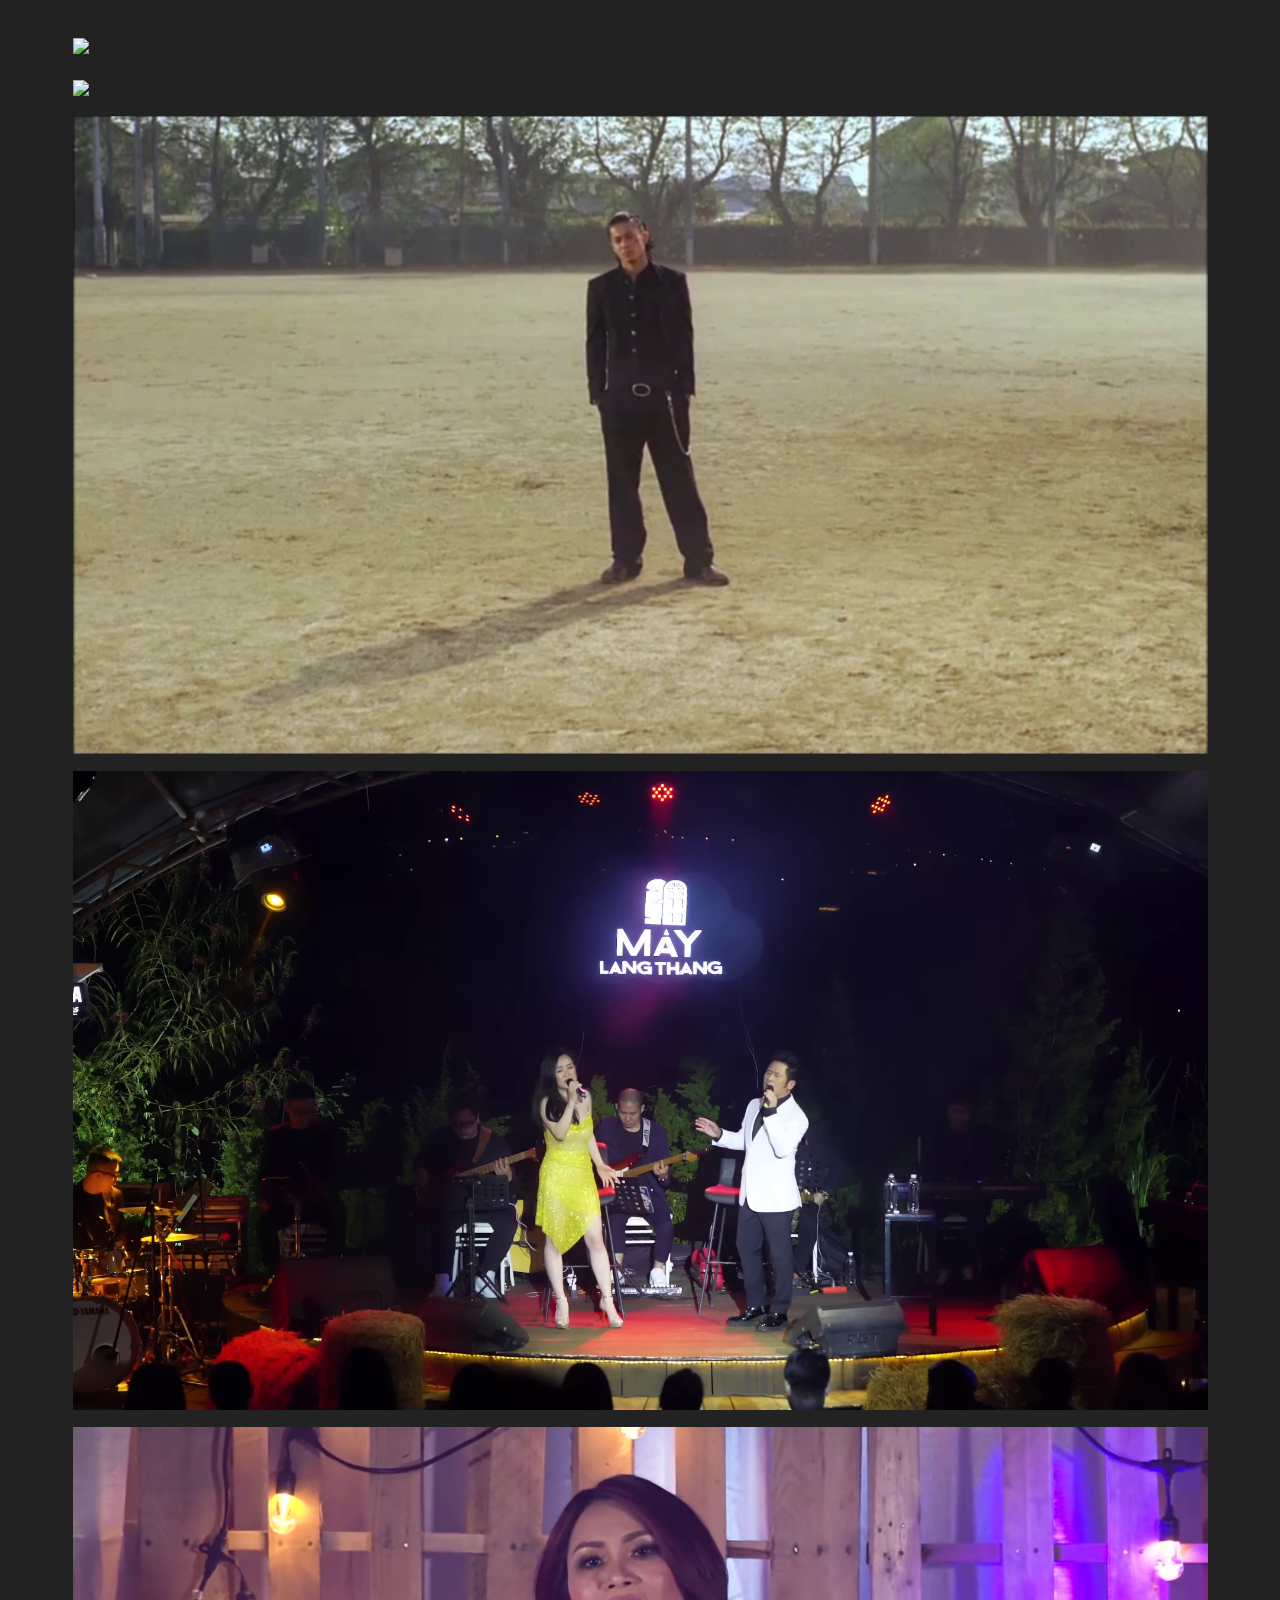
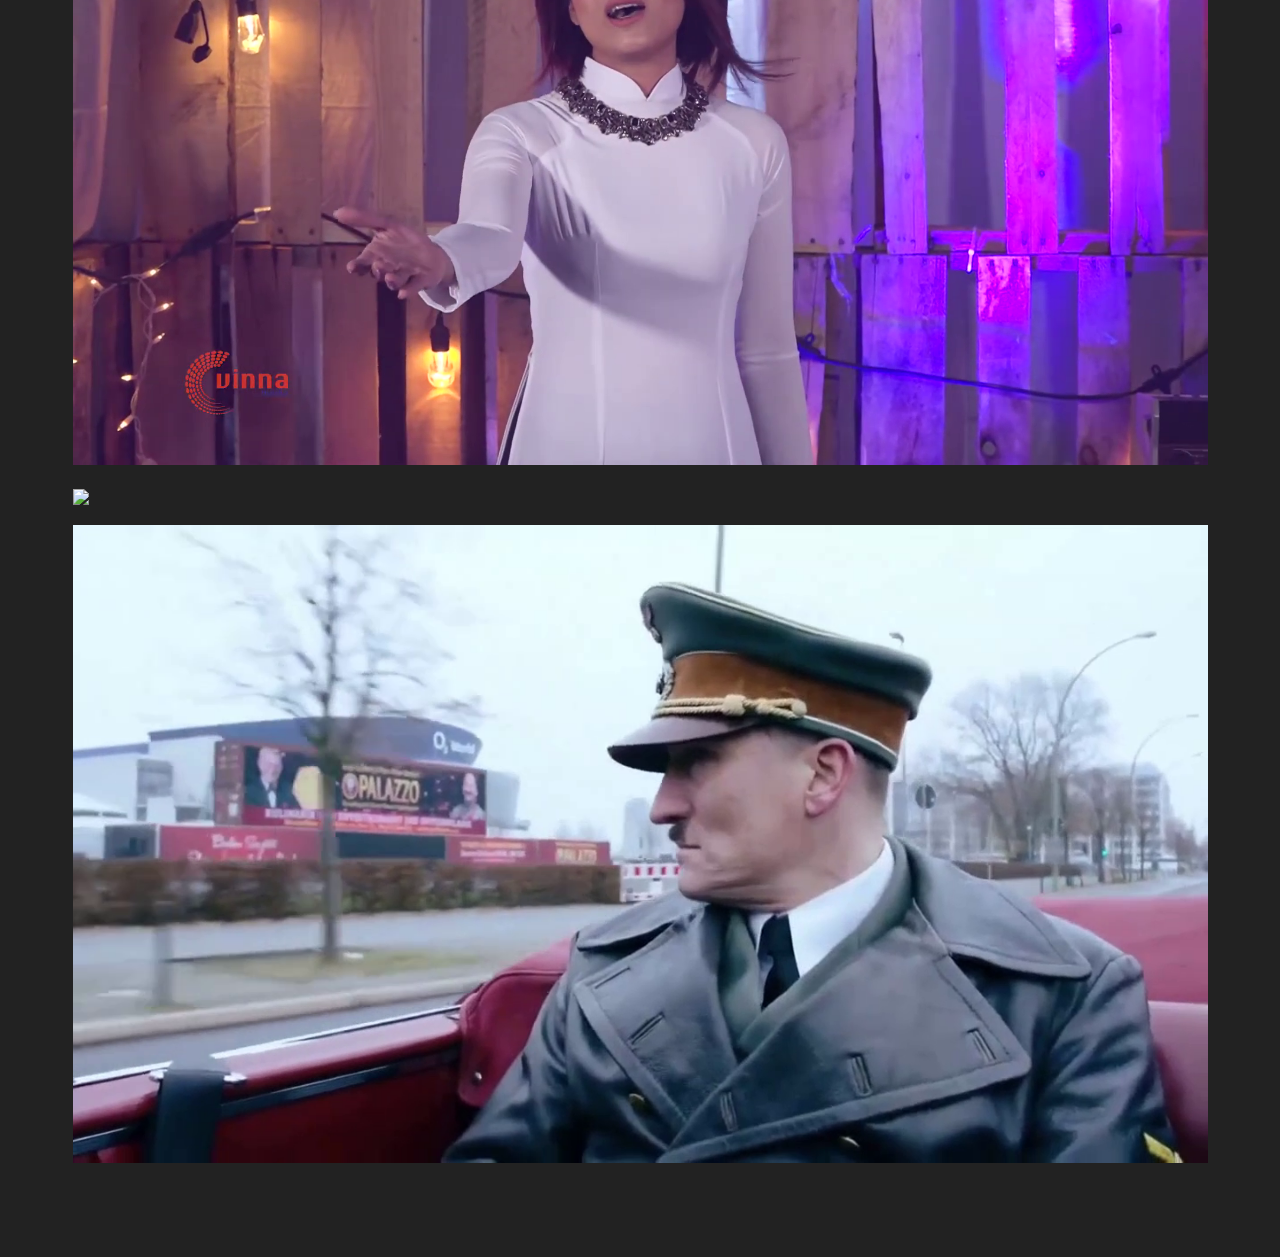
==== docs/index.html @ 18cd2e5f "." ====
<!DOCTYPE html>
<html xmlns="http://www.w3.org/1999/xhtml" lang="en" xml:lang="en"><head>

<meta charset="utf-8">
<meta name="generator" content="quarto-1.4.550">

<meta name="viewport" content="width=device-width, initial-scale=1.0, user-scalable=yes">


<title>index</title>
<style>
code{white-space: pre-wrap;}
span.smallcaps{font-variant: small-caps;}
div.columns{display: flex; gap: min(4vw, 1.5em);}
div.column{flex: auto; overflow-x: auto;}
div.hanging-indent{margin-left: 1.5em; text-indent: -1.5em;}
ul.task-list{list-style: none;}
ul.task-list li input[type="checkbox"] {
  width: 0.8em;
  margin: 0 0.8em 0.2em -1em; /* quarto-specific, see https://github.com/quarto-dev/quarto-cli/issues/4556 */ 
  vertical-align: middle;
}
</style>


<script src="site_libs/quarto-nav/quarto-nav.js"></script>
<script src="site_libs/clipboard/clipboard.min.js"></script>
<script src="site_libs/quarto-search/autocomplete.umd.js"></script>
<script src="site_libs/quarto-search/fuse.min.js"></script>
<script src="site_libs/quarto-search/quarto-search.js"></script>
<meta name="quarto:offset" content="./">
<script src="site_libs/quarto-html/quarto.js"></script>
<script src="site_libs/quarto-html/popper.min.js"></script>
<script src="site_libs/quarto-html/tippy.umd.min.js"></script>
<script src="site_libs/quarto-html/anchor.min.js"></script>
<link href="site_libs/quarto-html/tippy.css" rel="stylesheet">
<link href="site_libs/quarto-html/quarto-syntax-highlighting-dark.css" rel="stylesheet" id="quarto-text-highlighting-styles">
<script src="site_libs/bootstrap/bootstrap.min.js"></script>
<link href="site_libs/bootstrap/bootstrap-icons.css" rel="stylesheet">
<link href="site_libs/bootstrap/bootstrap.min.css" rel="stylesheet" id="quarto-bootstrap" data-mode="dark">
<script id="quarto-search-options" type="application/json">{
  "location": "sidebar",
  "copy-button": false,
  "collapse-after": 3,
  "panel-placement": "start",
  "type": "textbox",
  "limit": 50,
  "keyboard-shortcut": [
    "f",
    "/",
    "s"
  ],
  "show-item-context": false,
  "language": {
    "search-no-results-text": "No results",
    "search-matching-documents-text": "matching documents",
    "search-copy-link-title": "Copy link to search",
    "search-hide-matches-text": "Hide additional matches",
    "search-more-match-text": "more match in this document",
    "search-more-matches-text": "more matches in this document",
    "search-clear-button-title": "Clear",
    "search-text-placeholder": "",
    "search-detached-cancel-button-title": "Cancel",
    "search-submit-button-title": "Submit",
    "search-label": "Search"
  }
}</script>


<link rel="stylesheet" href="styles.css">
</head>

<body>

<div id="quarto-search-results"></div>
<!-- content -->
<div id="quarto-content" class="quarto-container page-columns page-rows-contents page-layout-full">
<!-- sidebar -->
<!-- margin-sidebar -->
    
<!-- main -->
<main class="content column-page" id="quarto-document-content">




<p><a href="file:///G:/MEDIA/cloud/con_xin_sam_hoi.mp4"><img src="https://coolvibe.com/wp-content/uploads/2014/08/3D-Art-Gao-Ke-Yang-Monk.jpg" class="img-fluid"></a></p>
<p><a href="file:///G:/MEDIA/cloud/muoi_hai_loi_nguyen_cua_bo_tat_quan_the_am.mp4"><img src="https://coolvibe.com/wp-content/uploads/2014/12/3D-Art-Hu-Zheng-Monk.jpg" class="img-fluid"></a></p>
<p><a href="file:///G:/MEDIA/cloud/minh_anh_chap_het.mp4"><img src="img/minh_anh_chap_het.png" class="img-fluid"></a></p>
<p><a href="file:///G:/MEDIA/cloud/boi_vi_anh_yeu_em.webm"><img src="img/boi_vi_anh_yeu_em.png" class="img-fluid"></a></p>
<p><a href="file:///G:/MEDIA/cloud/noi.mp4"><img src="img/noi.png" class="img-fluid"></a></p>
<p><a href="file:///G:/MEDIA/cloud/ba_chang_ngu_lam_tam_ca_doremi.m4a"><img src="https://i.pinimg.com/736x/12/50/d2/1250d274840180f4f652ae0ff66f801e.jpg" class="img-fluid"></a></p>
<p><a href="file:///G:/MEDIA/cloud/in_the_end.mp4"><img src="img/in_the_end.png" class="img-fluid"></a></p>



</main> <!-- /main -->
<script id="quarto-html-after-body" type="application/javascript">
window.document.addEventListener("DOMContentLoaded", function (event) {
  const toggleBodyColorMode = (bsSheetEl) => {
    const mode = bsSheetEl.getAttribute("data-mode");
    const bodyEl = window.document.querySelector("body");
    if (mode === "dark") {
      bodyEl.classList.add("quarto-dark");
      bodyEl.classList.remove("quarto-light");
    } else {
      bodyEl.classList.add("quarto-light");
      bodyEl.classList.remove("quarto-dark");
    }
  }
  const toggleBodyColorPrimary = () => {
    const bsSheetEl = window.document.querySelector("link#quarto-bootstrap");
    if (bsSheetEl) {
      toggleBodyColorMode(bsSheetEl);
    }
  }
  toggleBodyColorPrimary();  
  const icon = "";
  const anchorJS = new window.AnchorJS();
  anchorJS.options = {
    placement: 'right',
    icon: icon
  };
  anchorJS.add('.anchored');
  const isCodeAnnotation = (el) => {
    for (const clz of el.classList) {
      if (clz.startsWith('code-annotation-')) {                     
        return true;
      }
    }
    return false;
  }
  const clipboard = new window.ClipboardJS('.code-copy-button', {
    text: function(trigger) {
      const codeEl = trigger.previousElementSibling.cloneNode(true);
      for (const childEl of codeEl.children) {
        if (isCodeAnnotation(childEl)) {
          childEl.remove();
        }
      }
      return codeEl.innerText;
    }
  });
  clipboard.on('success', function(e) {
    // button target
    const button = e.trigger;
    // don't keep focus
    button.blur();
    // flash "checked"
    button.classList.add('code-copy-button-checked');
    var currentTitle = button.getAttribute("title");
    button.setAttribute("title", "Copied!");
    let tooltip;
    if (window.bootstrap) {
      button.setAttribute("data-bs-toggle", "tooltip");
      button.setAttribute("data-bs-placement", "left");
      button.setAttribute("data-bs-title", "Copied!");
      tooltip = new bootstrap.Tooltip(button, 
        { trigger: "manual", 
          customClass: "code-copy-button-tooltip",
          offset: [0, -8]});
      tooltip.show();    
    }
    setTimeout(function() {
      if (tooltip) {
        tooltip.hide();
        button.removeAttribute("data-bs-title");
        button.removeAttribute("data-bs-toggle");
        button.removeAttribute("data-bs-placement");
      }
      button.setAttribute("title", currentTitle);
      button.classList.remove('code-copy-button-checked');
    }, 1000);
    // clear code selection
    e.clearSelection();
  });
  function tippyHover(el, contentFn, onTriggerFn, onUntriggerFn) {
    const config = {
      allowHTML: true,
      maxWidth: 500,
      delay: 100,
      arrow: false,
      appendTo: function(el) {
          return el.parentElement;
      },
      interactive: true,
      interactiveBorder: 10,
      theme: 'quarto',
      placement: 'bottom-start',
    };
    if (contentFn) {
      config.content = contentFn;
    }
    if (onTriggerFn) {
      config.onTrigger = onTriggerFn;
    }
    if (onUntriggerFn) {
      config.onUntrigger = onUntriggerFn;
    }
    window.tippy(el, config); 
  }
  const noterefs = window.document.querySelectorAll('a[role="doc-noteref"]');
  for (var i=0; i<noterefs.length; i++) {
    const ref = noterefs[i];
    tippyHover(ref, function() {
      // use id or data attribute instead here
      let href = ref.getAttribute('data-footnote-href') || ref.getAttribute('href');
      try { href = new URL(href).hash; } catch {}
      const id = href.replace(/^#\/?/, "");
      const note = window.document.getElementById(id);
      return note.innerHTML;
    });
  }
  const xrefs = window.document.querySelectorAll('a.quarto-xref');
  const processXRef = (id, note) => {
    // Strip column container classes
    const stripColumnClz = (el) => {
      el.classList.remove("page-full", "page-columns");
      if (el.children) {
        for (const child of el.children) {
          stripColumnClz(child);
        }
      }
    }
    stripColumnClz(note)
    if (id === null || id.startsWith('sec-')) {
      // Special case sections, only their first couple elements
      const container = document.createElement("div");
      if (note.children && note.children.length > 2) {
        container.appendChild(note.children[0].cloneNode(true));
        for (let i = 1; i < note.children.length; i++) {
          const child = note.children[i];
          if (child.tagName === "P" && child.innerText === "") {
            continue;
          } else {
            container.appendChild(child.cloneNode(true));
            break;
          }
        }
        if (window.Quarto?.typesetMath) {
          window.Quarto.typesetMath(container);
        }
        return container.innerHTML
      } else {
        if (window.Quarto?.typesetMath) {
          window.Quarto.typesetMath(note);
        }
        return note.innerHTML;
      }
    } else {
      // Remove any anchor links if they are present
      const anchorLink = note.querySelector('a.anchorjs-link');
      if (anchorLink) {
        anchorLink.remove();
      }
      if (window.Quarto?.typesetMath) {
        window.Quarto.typesetMath(note);
      }
      // TODO in 1.5, we should make sure this works without a callout special case
      if (note.classList.contains("callout")) {
        return note.outerHTML;
      } else {
        return note.innerHTML;
      }
    }
  }
  for (var i=0; i<xrefs.length; i++) {
    const xref = xrefs[i];
    tippyHover(xref, undefined, function(instance) {
      instance.disable();
      let url = xref.getAttribute('href');
      let hash = undefined; 
      if (url.startsWith('#')) {
        hash = url;
      } else {
        try { hash = new URL(url).hash; } catch {}
      }
      if (hash) {
        const id = hash.replace(/^#\/?/, "");
        const note = window.document.getElementById(id);
        if (note !== null) {
          try {
            const html = processXRef(id, note.cloneNode(true));
            instance.setContent(html);
          } finally {
            instance.enable();
            instance.show();
          }
        } else {
          // See if we can fetch this
          fetch(url.split('#')[0])
          .then(res => res.text())
          .then(html => {
            const parser = new DOMParser();
            const htmlDoc = parser.parseFromString(html, "text/html");
            const note = htmlDoc.getElementById(id);
            if (note !== null) {
              const html = processXRef(id, note);
              instance.setContent(html);
            } 
          }).finally(() => {
            instance.enable();
            instance.show();
          });
        }
      } else {
        // See if we can fetch a full url (with no hash to target)
        // This is a special case and we should probably do some content thinning / targeting
        fetch(url)
        .then(res => res.text())
        .then(html => {
          const parser = new DOMParser();
          const htmlDoc = parser.parseFromString(html, "text/html");
          const note = htmlDoc.querySelector('main.content');
          if (note !== null) {
            // This should only happen for chapter cross references
            // (since there is no id in the URL)
            // remove the first header
            if (note.children.length > 0 && note.children[0].tagName === "HEADER") {
              note.children[0].remove();
            }
            const html = processXRef(null, note);
            instance.setContent(html);
          } 
        }).finally(() => {
          instance.enable();
          instance.show();
        });
      }
    }, function(instance) {
    });
  }
      let selectedAnnoteEl;
      const selectorForAnnotation = ( cell, annotation) => {
        let cellAttr = 'data-code-cell="' + cell + '"';
        let lineAttr = 'data-code-annotation="' +  annotation + '"';
        const selector = 'span[' + cellAttr + '][' + lineAttr + ']';
        return selector;
      }
      const selectCodeLines = (annoteEl) => {
        const doc = window.document;
        const targetCell = annoteEl.getAttribute("data-target-cell");
        const targetAnnotation = annoteEl.getAttribute("data-target-annotation");
        const annoteSpan = window.document.querySelector(selectorForAnnotation(targetCell, targetAnnotation));
        const lines = annoteSpan.getAttribute("data-code-lines").split(",");
        const lineIds = lines.map((line) => {
          return targetCell + "-" + line;
        })
        let top = null;
        let height = null;
        let parent = null;
        if (lineIds.length > 0) {
            //compute the position of the single el (top and bottom and make a div)
            const el = window.document.getElementById(lineIds[0]);
            top = el.offsetTop;
            height = el.offsetHeight;
            parent = el.parentElement.parentElement;
          if (lineIds.length > 1) {
            const lastEl = window.document.getElementById(lineIds[lineIds.length - 1]);
            const bottom = lastEl.offsetTop + lastEl.offsetHeight;
            height = bottom - top;
          }
          if (top !== null && height !== null && parent !== null) {
            // cook up a div (if necessary) and position it 
            let div = window.document.getElementById("code-annotation-line-highlight");
            if (div === null) {
              div = window.document.createElement("div");
              div.setAttribute("id", "code-annotation-line-highlight");
              div.style.position = 'absolute';
              parent.appendChild(div);
            }
            div.style.top = top - 2 + "px";
            div.style.height = height + 4 + "px";
            div.style.left = 0;
            let gutterDiv = window.document.getElementById("code-annotation-line-highlight-gutter");
            if (gutterDiv === null) {
              gutterDiv = window.document.createElement("div");
              gutterDiv.setAttribute("id", "code-annotation-line-highlight-gutter");
              gutterDiv.style.position = 'absolute';
              const codeCell = window.document.getElementById(targetCell);
              const gutter = codeCell.querySelector('.code-annotation-gutter');
              gutter.appendChild(gutterDiv);
            }
            gutterDiv.style.top = top - 2 + "px";
            gutterDiv.style.height = height + 4 + "px";
          }
          selectedAnnoteEl = annoteEl;
        }
      };
      const unselectCodeLines = () => {
        const elementsIds = ["code-annotation-line-highlight", "code-annotation-line-highlight-gutter"];
        elementsIds.forEach((elId) => {
          const div = window.document.getElementById(elId);
          if (div) {
            div.remove();
          }
        });
        selectedAnnoteEl = undefined;
      };
        // Handle positioning of the toggle
    window.addEventListener(
      "resize",
      throttle(() => {
        elRect = undefined;
        if (selectedAnnoteEl) {
          selectCodeLines(selectedAnnoteEl);
        }
      }, 10)
    );
    function throttle(fn, ms) {
    let throttle = false;
    let timer;
      return (...args) => {
        if(!throttle) { // first call gets through
            fn.apply(this, args);
            throttle = true;
        } else { // all the others get throttled
            if(timer) clearTimeout(timer); // cancel #2
            timer = setTimeout(() => {
              fn.apply(this, args);
              timer = throttle = false;
            }, ms);
        }
      };
    }
      // Attach click handler to the DT
      const annoteDls = window.document.querySelectorAll('dt[data-target-cell]');
      for (const annoteDlNode of annoteDls) {
        annoteDlNode.addEventListener('click', (event) => {
          const clickedEl = event.target;
          if (clickedEl !== selectedAnnoteEl) {
            unselectCodeLines();
            const activeEl = window.document.querySelector('dt[data-target-cell].code-annotation-active');
            if (activeEl) {
              activeEl.classList.remove('code-annotation-active');
            }
            selectCodeLines(clickedEl);
            clickedEl.classList.add('code-annotation-active');
          } else {
            // Unselect the line
            unselectCodeLines();
            clickedEl.classList.remove('code-annotation-active');
          }
        });
      }
  const findCites = (el) => {
    const parentEl = el.parentElement;
    if (parentEl) {
      const cites = parentEl.dataset.cites;
      if (cites) {
        return {
          el,
          cites: cites.split(' ')
        };
      } else {
        return findCites(el.parentElement)
      }
    } else {
      return undefined;
    }
  };
  var bibliorefs = window.document.querySelectorAll('a[role="doc-biblioref"]');
  for (var i=0; i<bibliorefs.length; i++) {
    const ref = bibliorefs[i];
    const citeInfo = findCites(ref);
    if (citeInfo) {
      tippyHover(citeInfo.el, function() {
        var popup = window.document.createElement('div');
        citeInfo.cites.forEach(function(cite) {
          var citeDiv = window.document.createElement('div');
          citeDiv.classList.add('hanging-indent');
          citeDiv.classList.add('csl-entry');
          var biblioDiv = window.document.getElementById('ref-' + cite);
          if (biblioDiv) {
            citeDiv.innerHTML = biblioDiv.innerHTML;
          }
          popup.appendChild(citeDiv);
        });
        return popup.innerHTML;
      });
    }
  }
});
</script>
</div> <!-- /content -->




</body></html>
---- docs/site_libs/quarto-html/tippy.css ----
.tippy-box[data-animation=fade][data-state=hidden]{opacity:0}[data-tippy-root]{max-width:calc(100vw - 10px)}.tippy-box{position:relative;background-color:#333;color:#fff;border-radius:4px;font-size:14px;line-height:1.4;white-space:normal;outline:0;transition-property:transform,visibility,opacity}.tippy-box[data-placement^=top]>.tippy-arrow{bottom:0}.tippy-box[data-placement^=top]>.tippy-arrow:before{bottom:-7px;left:0;border-width:8px 8px 0;border-top-color:initial;transform-origin:center top}.tippy-box[data-placement^=bottom]>.tippy-arrow{top:0}.tippy-box[data-placement^=bottom]>.tippy-arrow:before{top:-7px;left:0;border-width:0 8px 8px;border-bottom-color:initial;transform-origin:center bottom}.tippy-box[data-placement^=left]>.tippy-arrow{right:0}.tippy-box[data-placement^=left]>.tippy-arrow:before{border-width:8px 0 8px 8px;border-left-color:initial;right:-7px;transform-origin:center left}.tippy-box[data-placement^=right]>.tippy-arrow{left:0}.tippy-box[data-placement^=right]>.tippy-arrow:before{left:-7px;border-width:8px 8px 8px 0;border-right-color:initial;transform-origin:center right}.tippy-box[data-inertia][data-state=visible]{transition-timing-function:cubic-bezier(.54,1.5,.38,1.11)}.tippy-arrow{width:16px;height:16px;color:#333}.tippy-arrow:before{content:"";position:absolute;border-color:transparent;border-style:solid}.tippy-content{position:relative;padding:5px 9px;z-index:1}
---- docs/site_libs/quarto-html/quarto-syntax-highlighting-dark.css ----
/* quarto syntax highlight colors */
:root {
  --quarto-hl-al-color: #f07178;
  --quarto-hl-an-color: #d4d0ab;
  --quarto-hl-at-color: #00e0e0;
  --quarto-hl-bn-color: #d4d0ab;
  --quarto-hl-bu-color: #abe338;
  --quarto-hl-ch-color: #abe338;
  --quarto-hl-co-color: #f8f8f2;
  --quarto-hl-cv-color: #ffd700;
  --quarto-hl-cn-color: #ffd700;
  --quarto-hl-cf-color: #ffa07a;
  --quarto-hl-dt-color: #ffa07a;
  --quarto-hl-dv-color: #d4d0ab;
  --quarto-hl-do-color: #f8f8f2;
  --quarto-hl-er-color: #f07178;
  --quarto-hl-ex-color: #00e0e0;
  --quarto-hl-fl-color: #d4d0ab;
  --quarto-hl-fu-color: #ffa07a;
  --quarto-hl-im-color: #abe338;
  --quarto-hl-in-color: #d4d0ab;
  --quarto-hl-kw-color: #ffa07a;
  --quarto-hl-op-color: #ffa07a;
  --quarto-hl-ot-color: #00e0e0;
  --quarto-hl-pp-color: #dcc6e0;
  --quarto-hl-re-color: #00e0e0;
  --quarto-hl-sc-color: #abe338;
  --quarto-hl-ss-color: #abe338;
  --quarto-hl-st-color: #abe338;
  --quarto-hl-va-color: #00e0e0;
  --quarto-hl-vs-color: #abe338;
  --quarto-hl-wa-color: #dcc6e0;
}

/* other quarto variables */
:root {
  --quarto-font-monospace: SFMono-Regular, Menlo, Monaco, Consolas, "Liberation Mono", "Courier New", monospace;
}

code span.al {
  background-color: #2a0f15;
  font-weight: bold;
  color: #f07178;
}

code span.an {
  color: #d4d0ab;
}

code span.at {
  color: #00e0e0;
}

code span.bn {
  color: #d4d0ab;
}

code span.bu {
  color: #abe338;
}

code span.ch {
  color: #abe338;
}

code span.co {
  font-style: italic;
  color: #f8f8f2;
}

code span.cv {
  color: #ffd700;
}

code span.cn {
  color: #ffd700;
}

code span.cf {
  font-weight: bold;
  color: #ffa07a;
}

code span.dt {
  color: #ffa07a;
}

code span.dv {
  color: #d4d0ab;
}

code span.do {
  color: #f8f8f2;
}

code span.er {
  color: #f07178;
  text-decoration: underline;
}

code span.ex {
  font-weight: bold;
  color: #00e0e0;
}

code span.fl {
  color: #d4d0ab;
}

code span.fu {
  color: #ffa07a;
}

code span.im {
  color: #abe338;
}

code span.in {
  color: #d4d0ab;
}

code span.kw {
  font-weight: bold;
  color: #ffa07a;
}

pre > code.sourceCode > span {
  color: #f8f8f2;
}

code span {
  color: #f8f8f2;
}

code.sourceCode > span {
  color: #f8f8f2;
}

div.sourceCode,
div.sourceCode pre.sourceCode {
  color: #f8f8f2;
}

code span.op {
  color: #ffa07a;
}

code span.ot {
  color: #00e0e0;
}

code span.pp {
  color: #dcc6e0;
}

code span.re {
  background-color: #f8f8f2;
  color: #00e0e0;
}

code span.sc {
  color: #abe338;
}

code span.ss {
  color: #abe338;
}

code span.st {
  color: #abe338;
}

code span.va {
  color: #00e0e0;
}

code span.vs {
  color: #abe338;
}

code span.wa {
  color: #dcc6e0;
}

.prevent-inlining {
  content: "</";
}

/*# sourceMappingURL=935a306eefa94366c21e1a970dddb765.css.map */
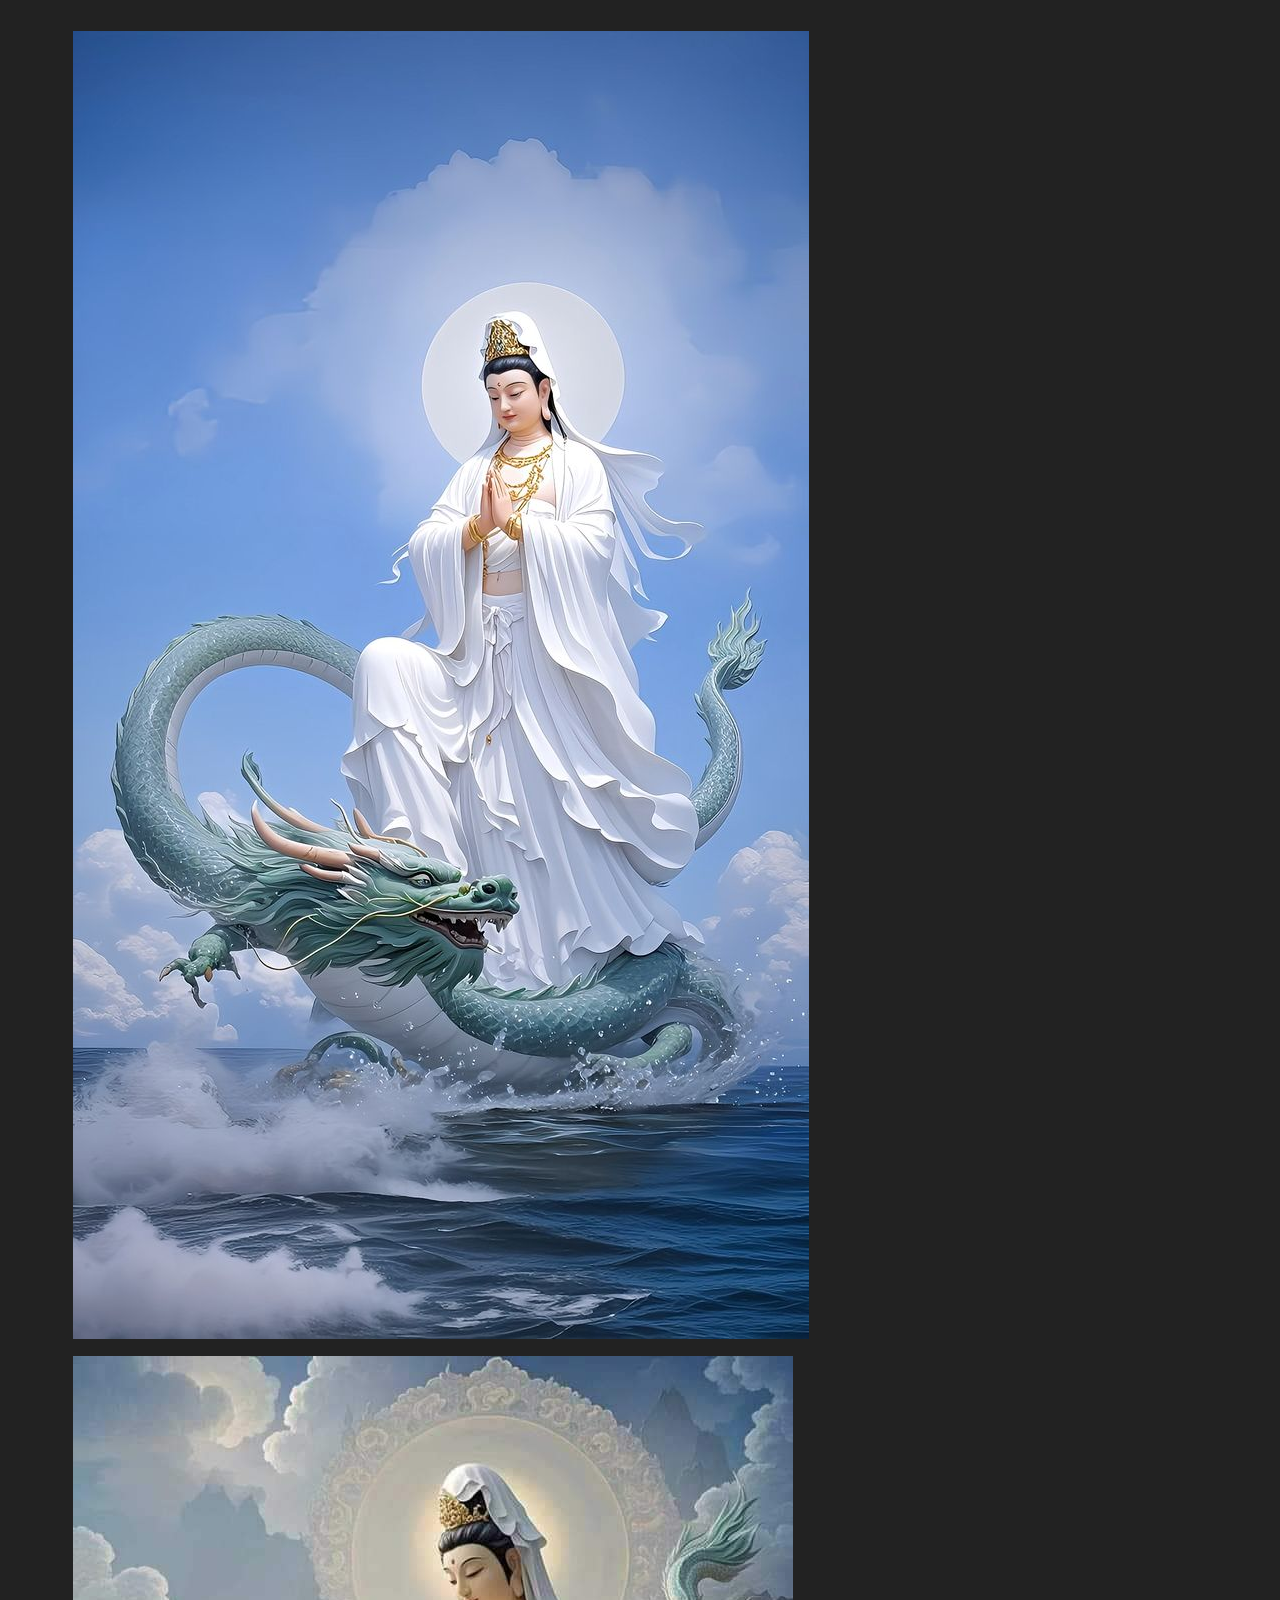
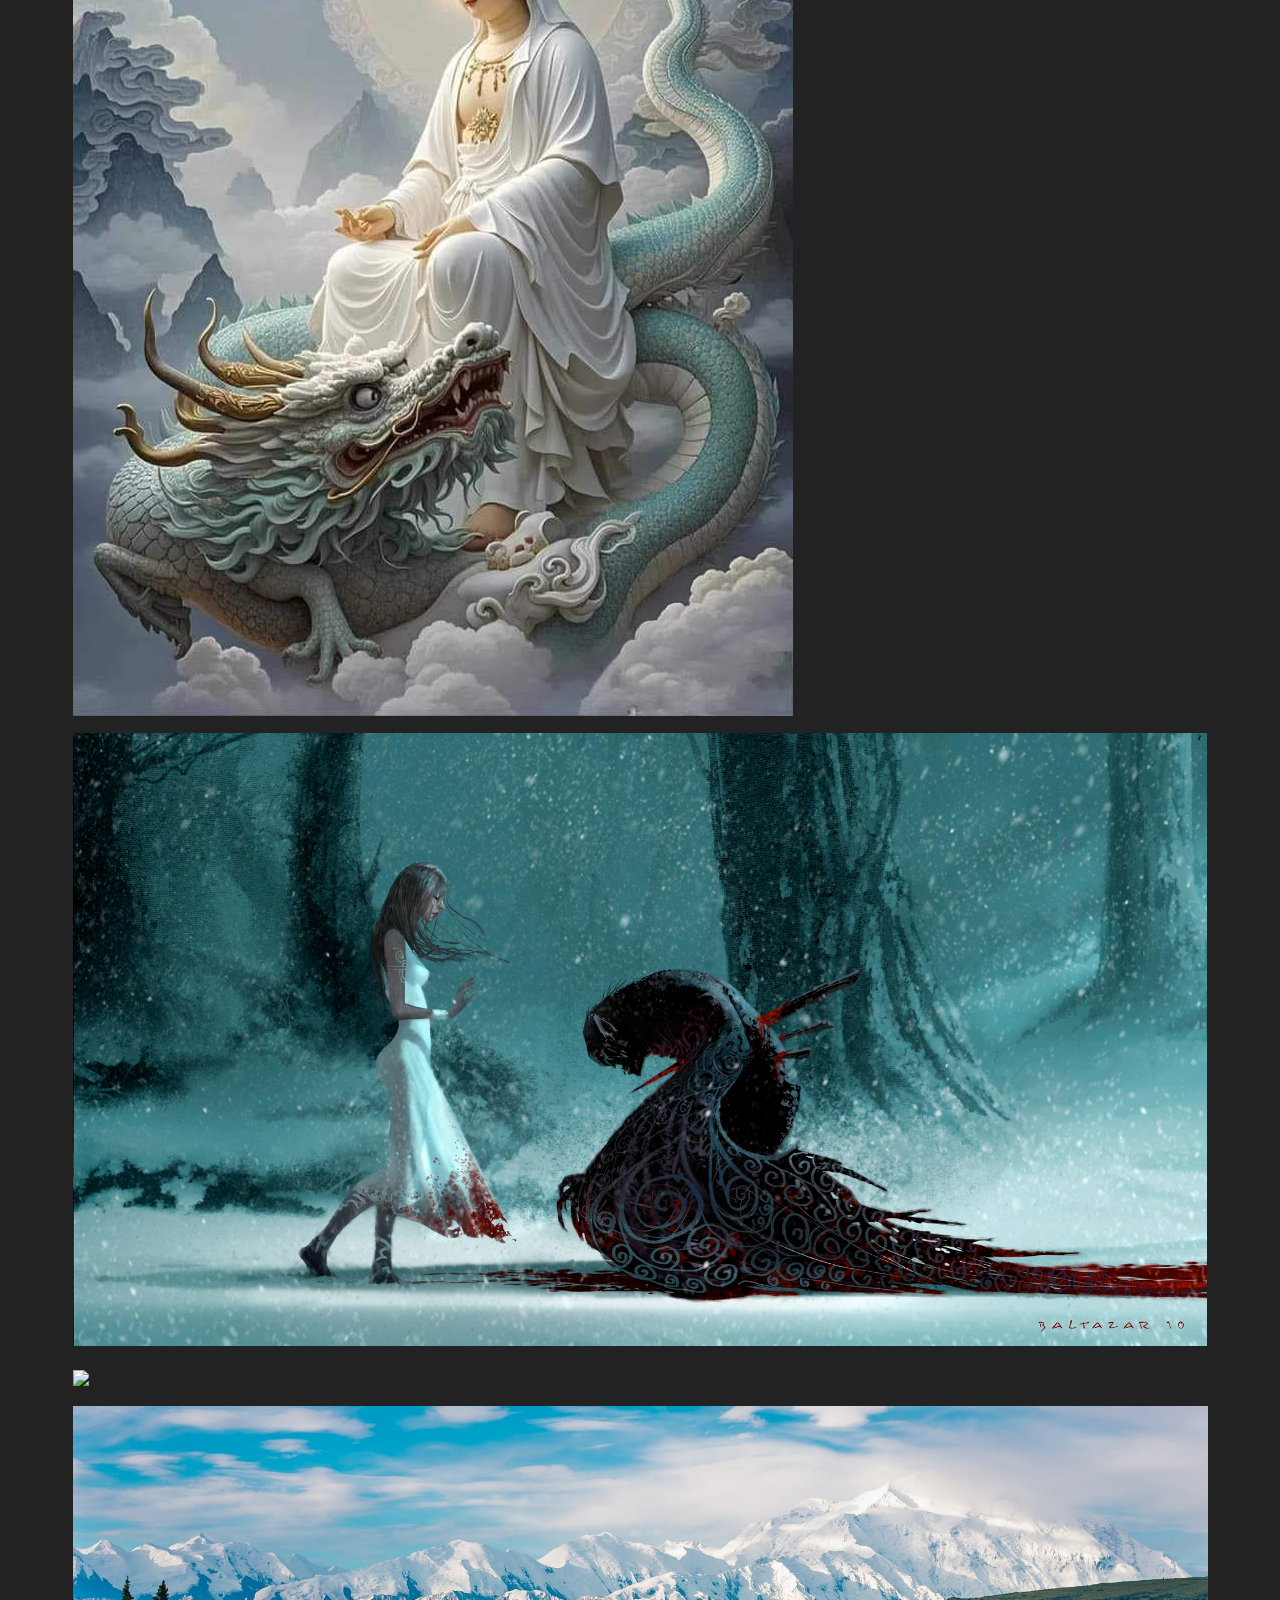
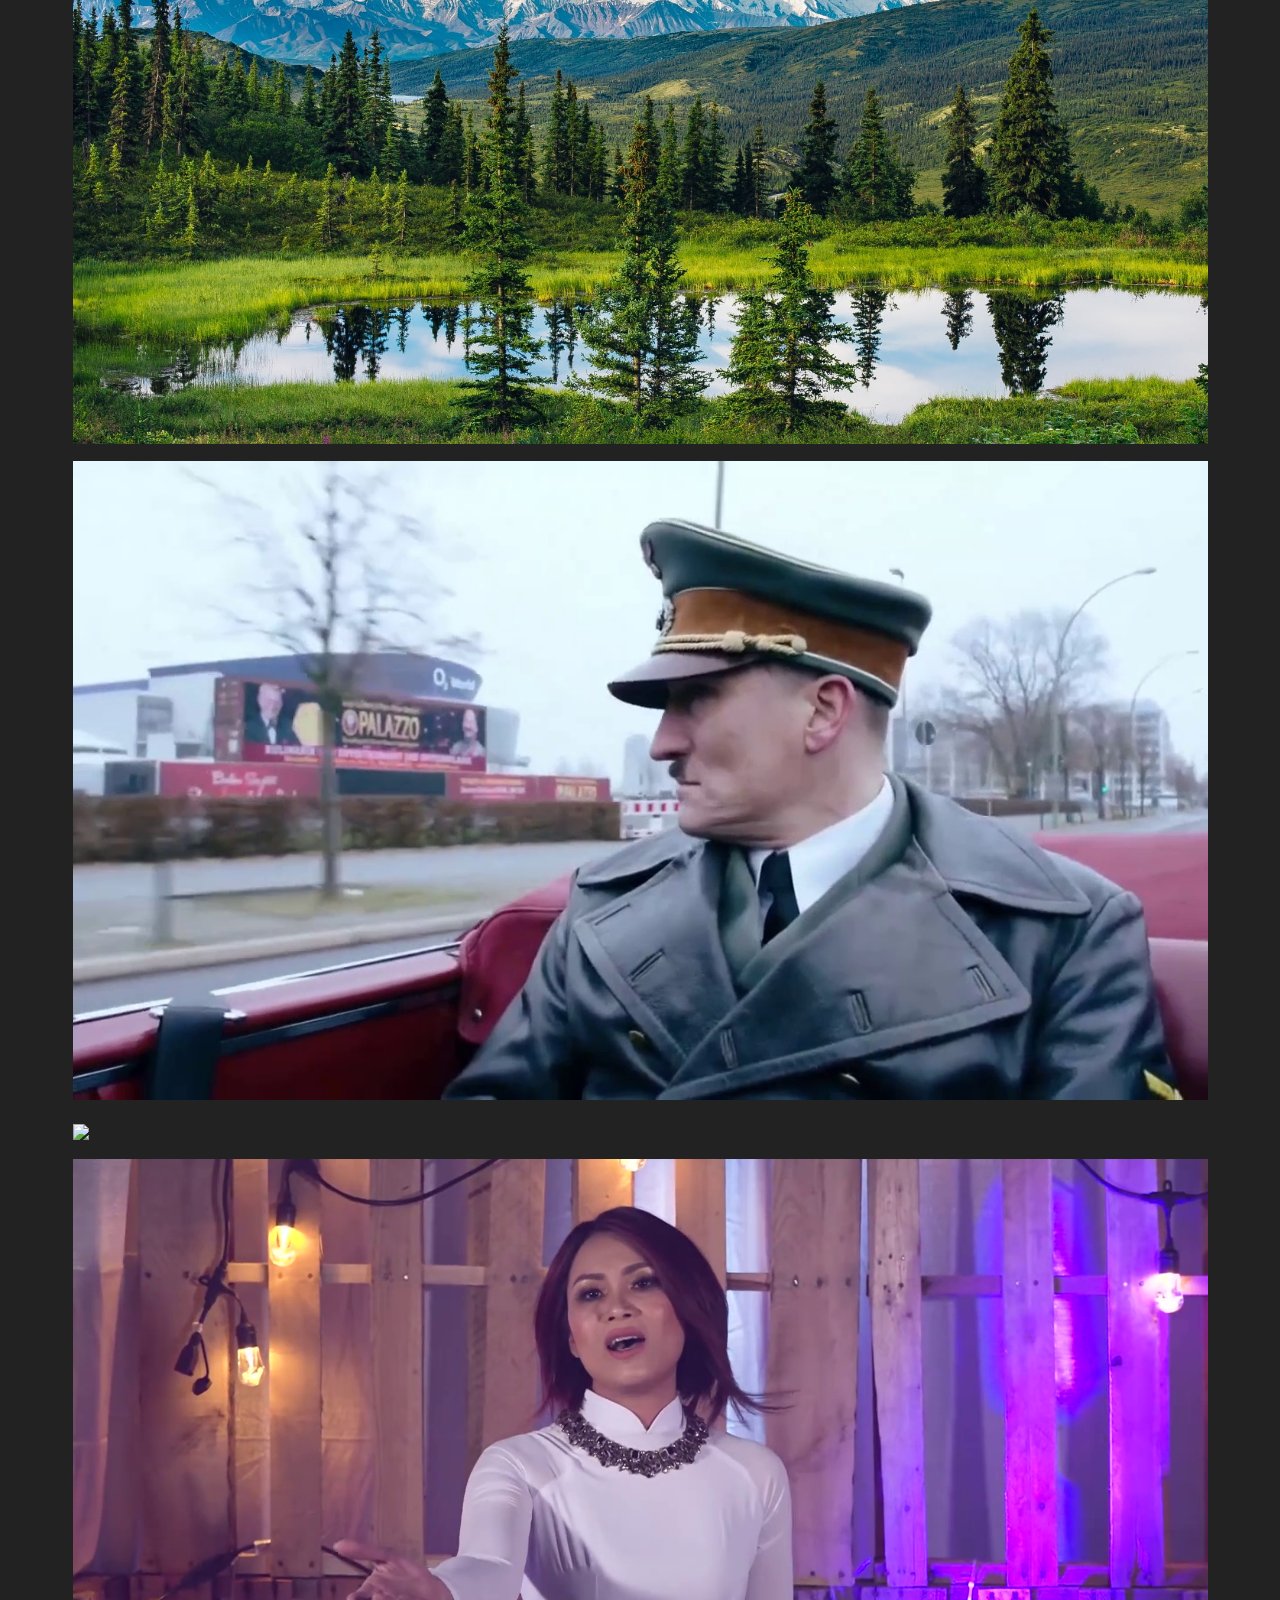
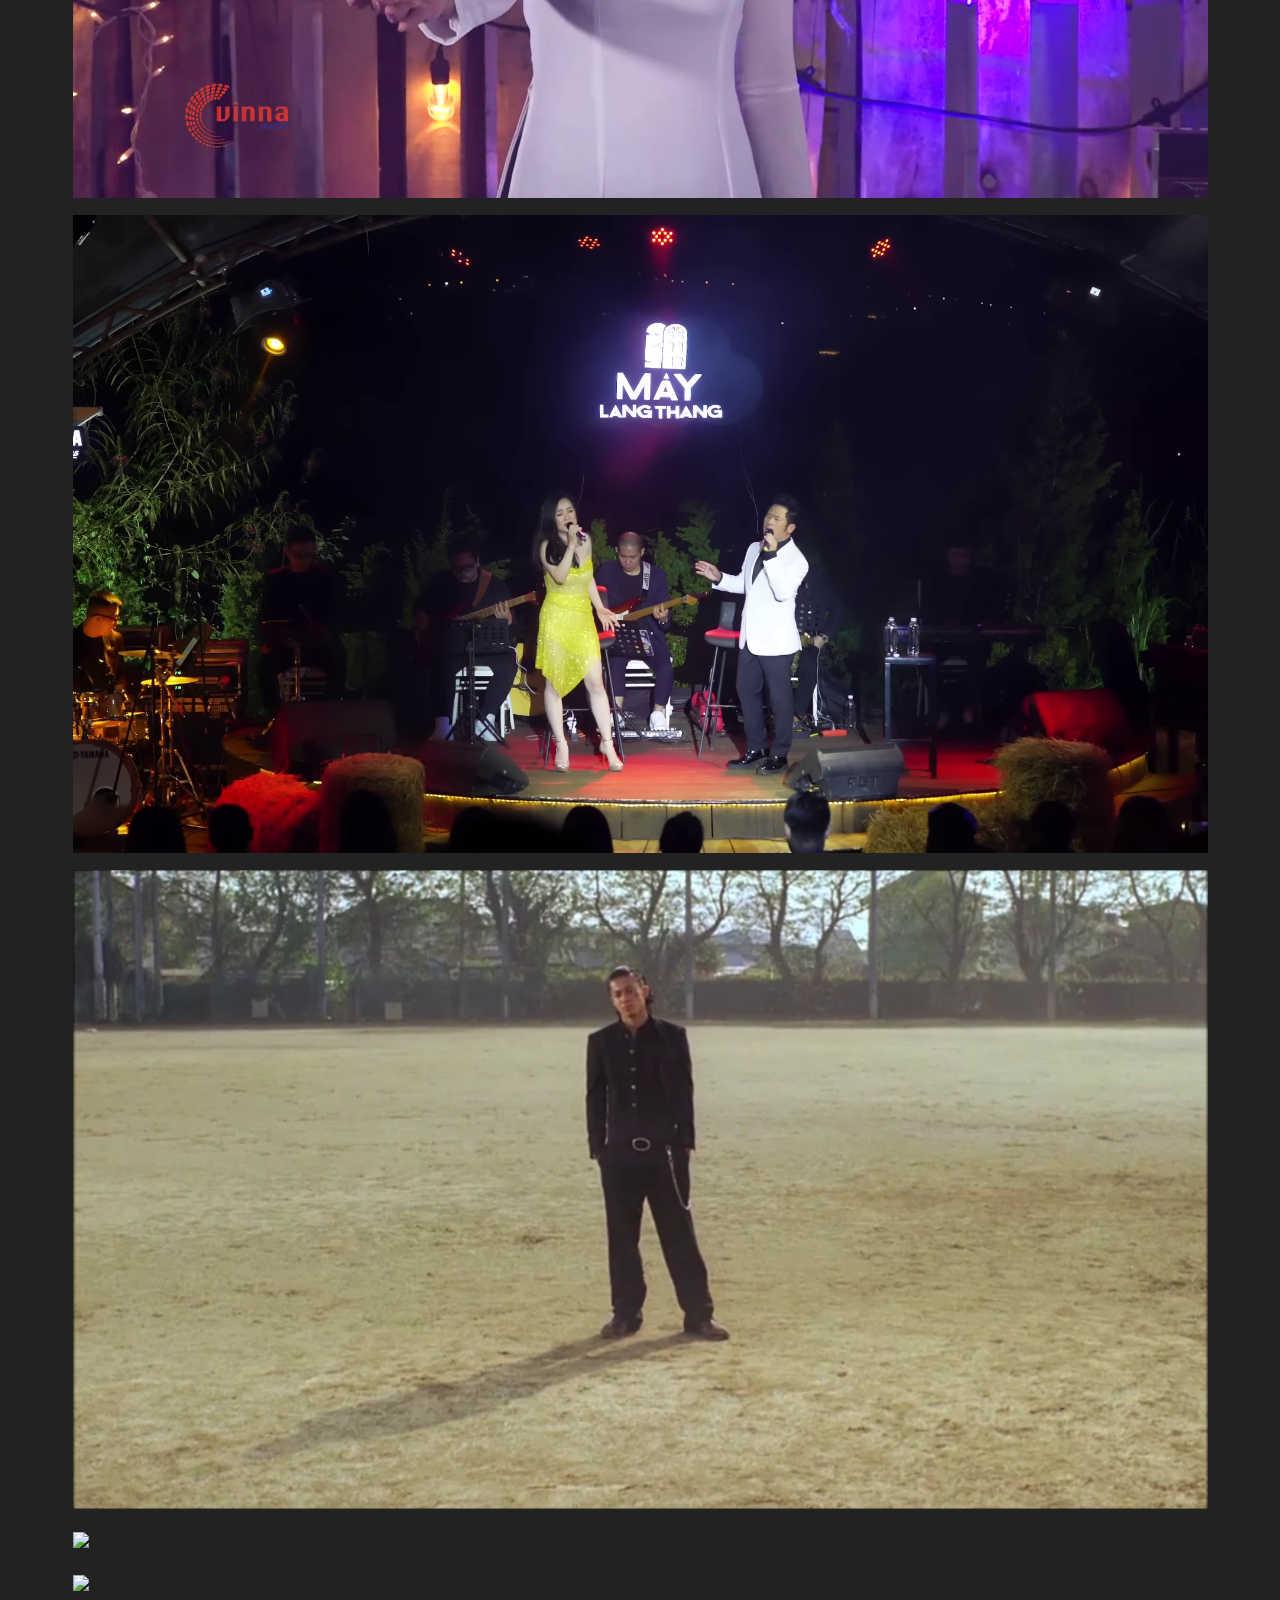
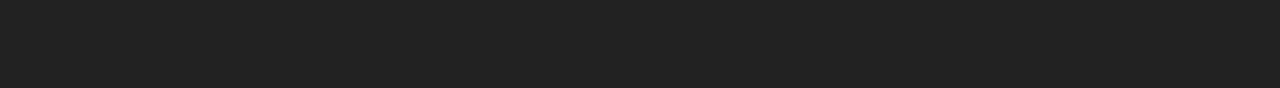
==== commit 759bb2b8: "." ====
--- a/docs/index.html
+++ b/docs/index.html
@@ -84,13 +84,18 @@
 
 
 
+<p><a href="file:///G:/MEDIA/cloud/nam_mo_dai_bi_quan_the_am_bo_tat.mp4"><img src="img/qtabt.jpg" class="img-fluid"></a></p>
+<p><a href="file:///G:/MEDIA/cloud/nam_mo_quan_the_am_bo_tat.mp4"><img src="img/bo_tat_quan_am.jpg" class="img-fluid"></a></p>
+<p><a href="file:///G:/MEDIA/cloud/hope.webm"><img src="img/hope.jpeg" class="img-fluid"></a></p>
+<p><a href="https://en.wikipedia.org/wiki/Harada_Naojir%C5%8D"><img src="img/kannon_riding_a_dragon.jpg" class="img-fluid"></a></p>
+<p><a href="https://www.wallpaperflare.com/"><img src="img/w1.jpg" class="img-fluid"></a></p>
+<p><a href="file:///G:/MEDIA/cloud/in_the_end.mp4"><img src="img/in_the_end.png" class="img-fluid"></a></p>
+<p><a href="file:///G:/MEDIA/cloud/ba_chang_ngu_lam_tam_ca_doremi.m4a"><img src="https://i.pinimg.com/736x/12/50/d2/1250d274840180f4f652ae0ff66f801e.jpg" class="img-fluid"></a></p>
+<p><a href="file:///G:/MEDIA/cloud/noi.mp4"><img src="img/noi.png" class="img-fluid"></a></p>
+<p><a href="file:///G:/MEDIA/cloud/boi_vi_anh_yeu_em.webm"><img src="img/boi_vi_anh_yeu_em.png" class="img-fluid"></a></p>
+<p><a href="file:///G:/MEDIA/cloud/minh_anh_chap_het.mp4"><img src="img/minh_anh_chap_het.png" class="img-fluid"></a></p>
+<p><a href="file:///G:/MEDIA/cloud/muoi_hai_loi_nguyen_cua_bo_tat_quan_the_am.mp4"><img src="https://coolvibe.com/wp-content/uploads/2014/12/3D-Art-Hu-Zheng-Monk.jpg" class="img-fluid"></a></p>
 <p><a href="file:///G:/MEDIA/cloud/con_xin_sam_hoi.mp4"><img src="https://coolvibe.com/wp-content/uploads/2014/08/3D-Art-Gao-Ke-Yang-Monk.jpg" class="img-fluid"></a></p>
-<p><a href="file:///G:/MEDIA/cloud/muoi_hai_loi_nguyen_cua_bo_tat_quan_the_am.mp4"><img src="https://coolvibe.com/wp-content/uploads/2014/12/3D-Art-Hu-Zheng-Monk.jpg" class="img-fluid"></a></p>
-<p><a href="file:///G:/MEDIA/cloud/minh_anh_chap_het.mp4"><img src="img/minh_anh_chap_het.png" class="img-fluid"></a></p>
-<p><a href="file:///G:/MEDIA/cloud/boi_vi_anh_yeu_em.webm"><img src="img/boi_vi_anh_yeu_em.png" class="img-fluid"></a></p>
-<p><a href="file:///G:/MEDIA/cloud/noi.mp4"><img src="img/noi.png" class="img-fluid"></a></p>
-<p><a href="file:///G:/MEDIA/cloud/ba_chang_ngu_lam_tam_ca_doremi.m4a"><img src="https://i.pinimg.com/736x/12/50/d2/1250d274840180f4f652ae0ff66f801e.jpg" class="img-fluid"></a></p>
-<p><a href="file:///G:/MEDIA/cloud/in_the_end.mp4"><img src="img/in_the_end.png" class="img-fluid"></a></p>
 
 
 
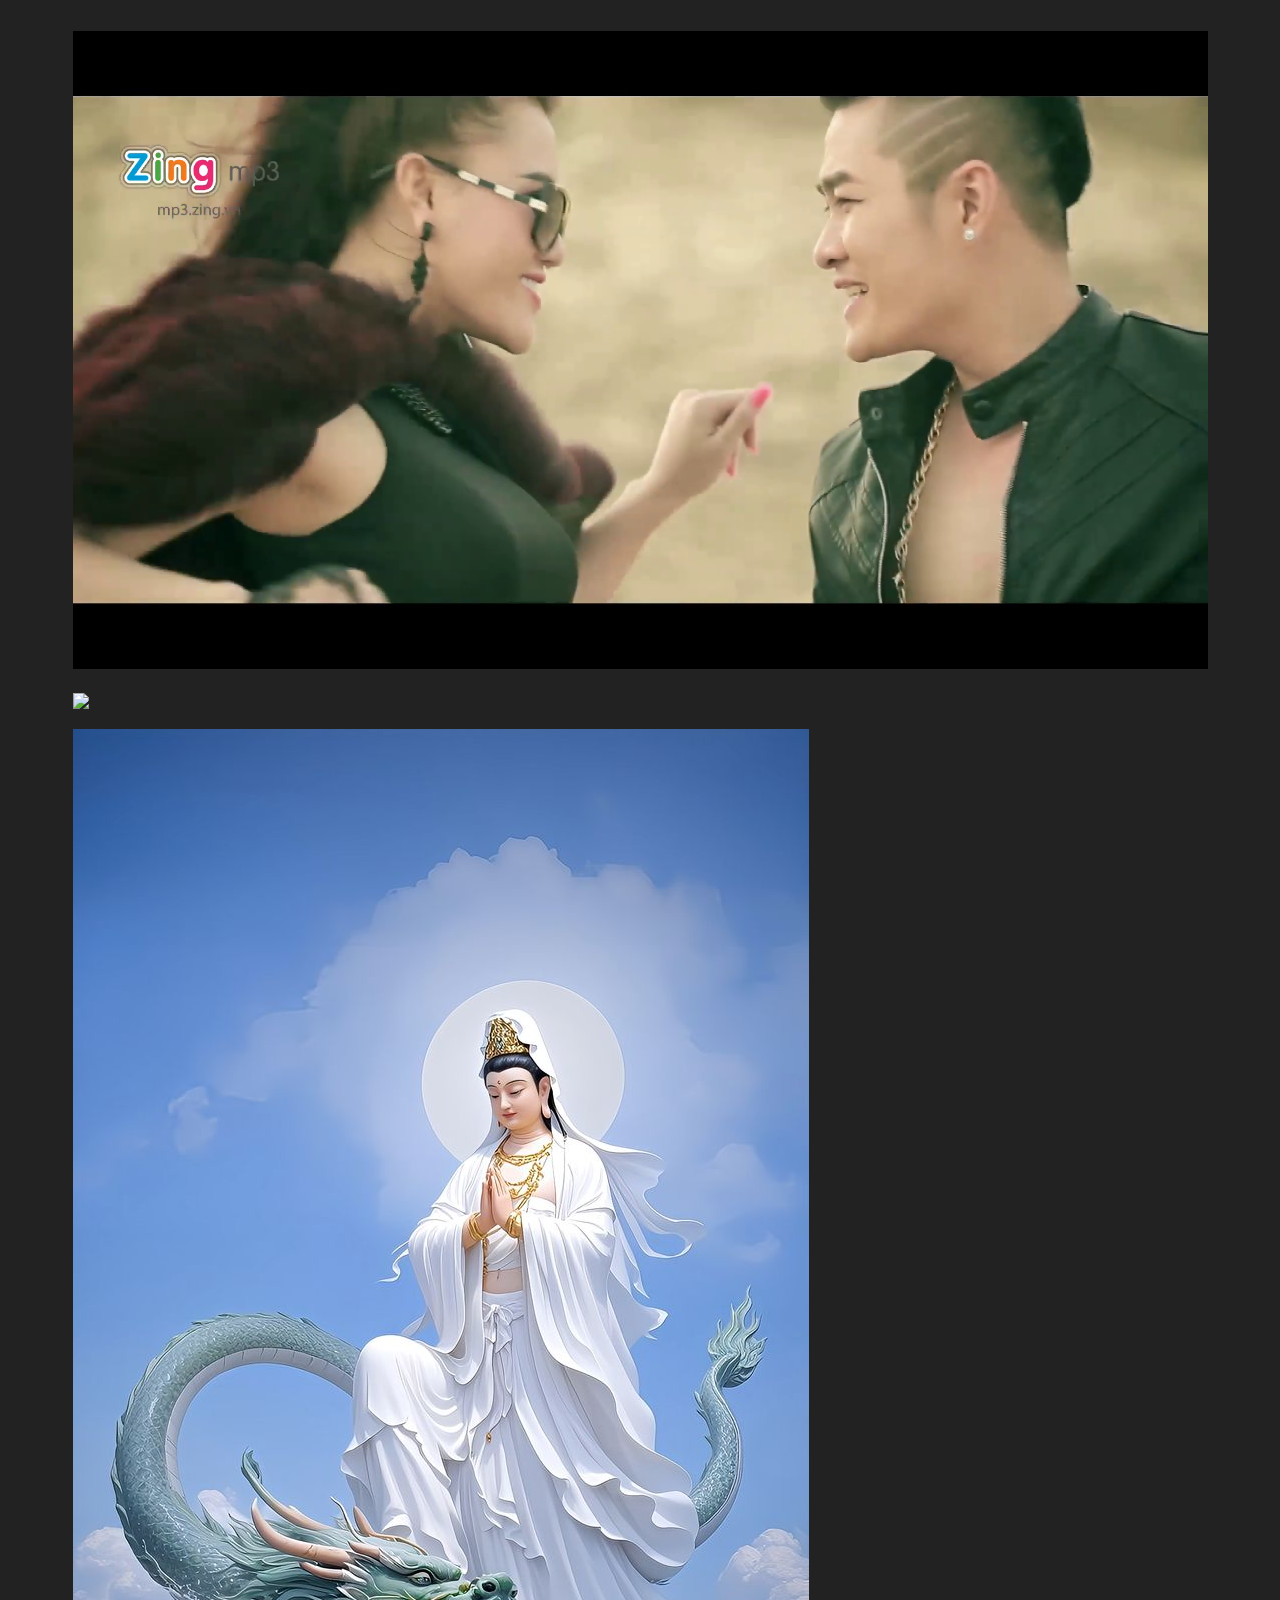
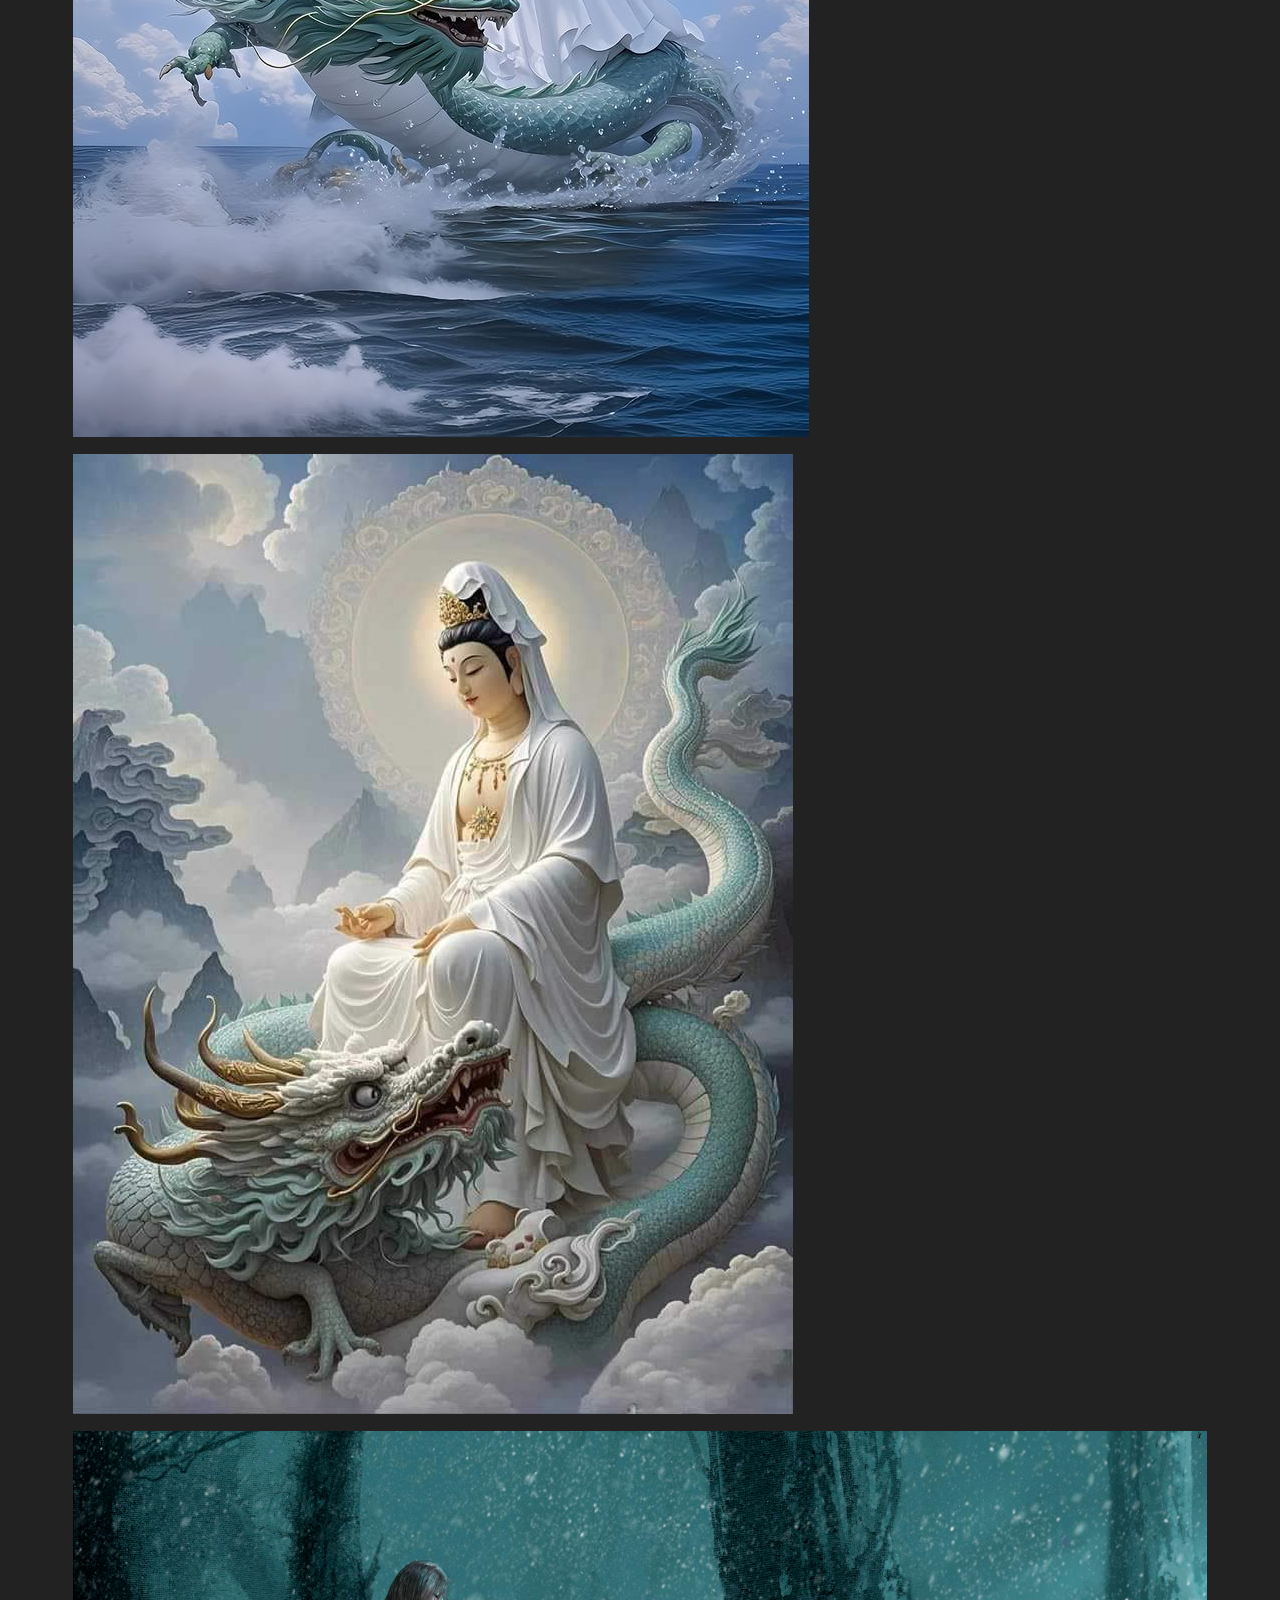
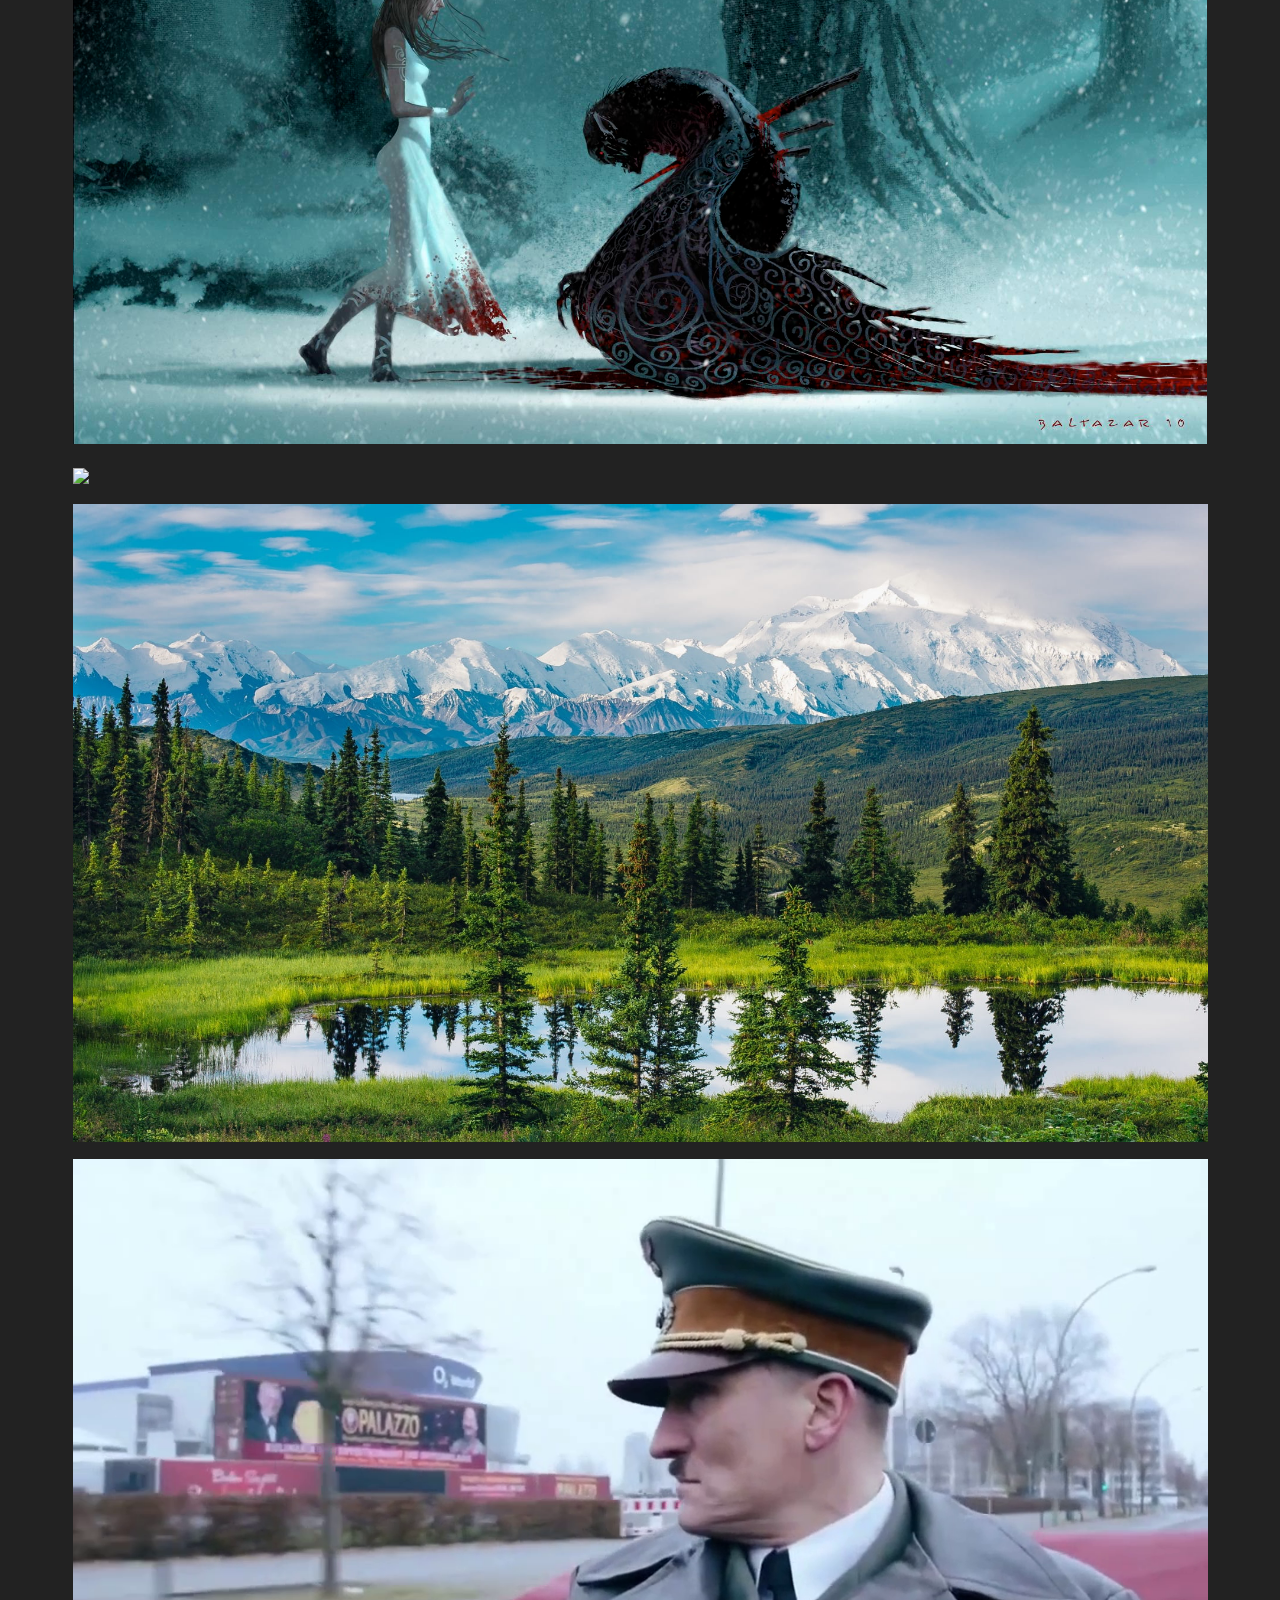
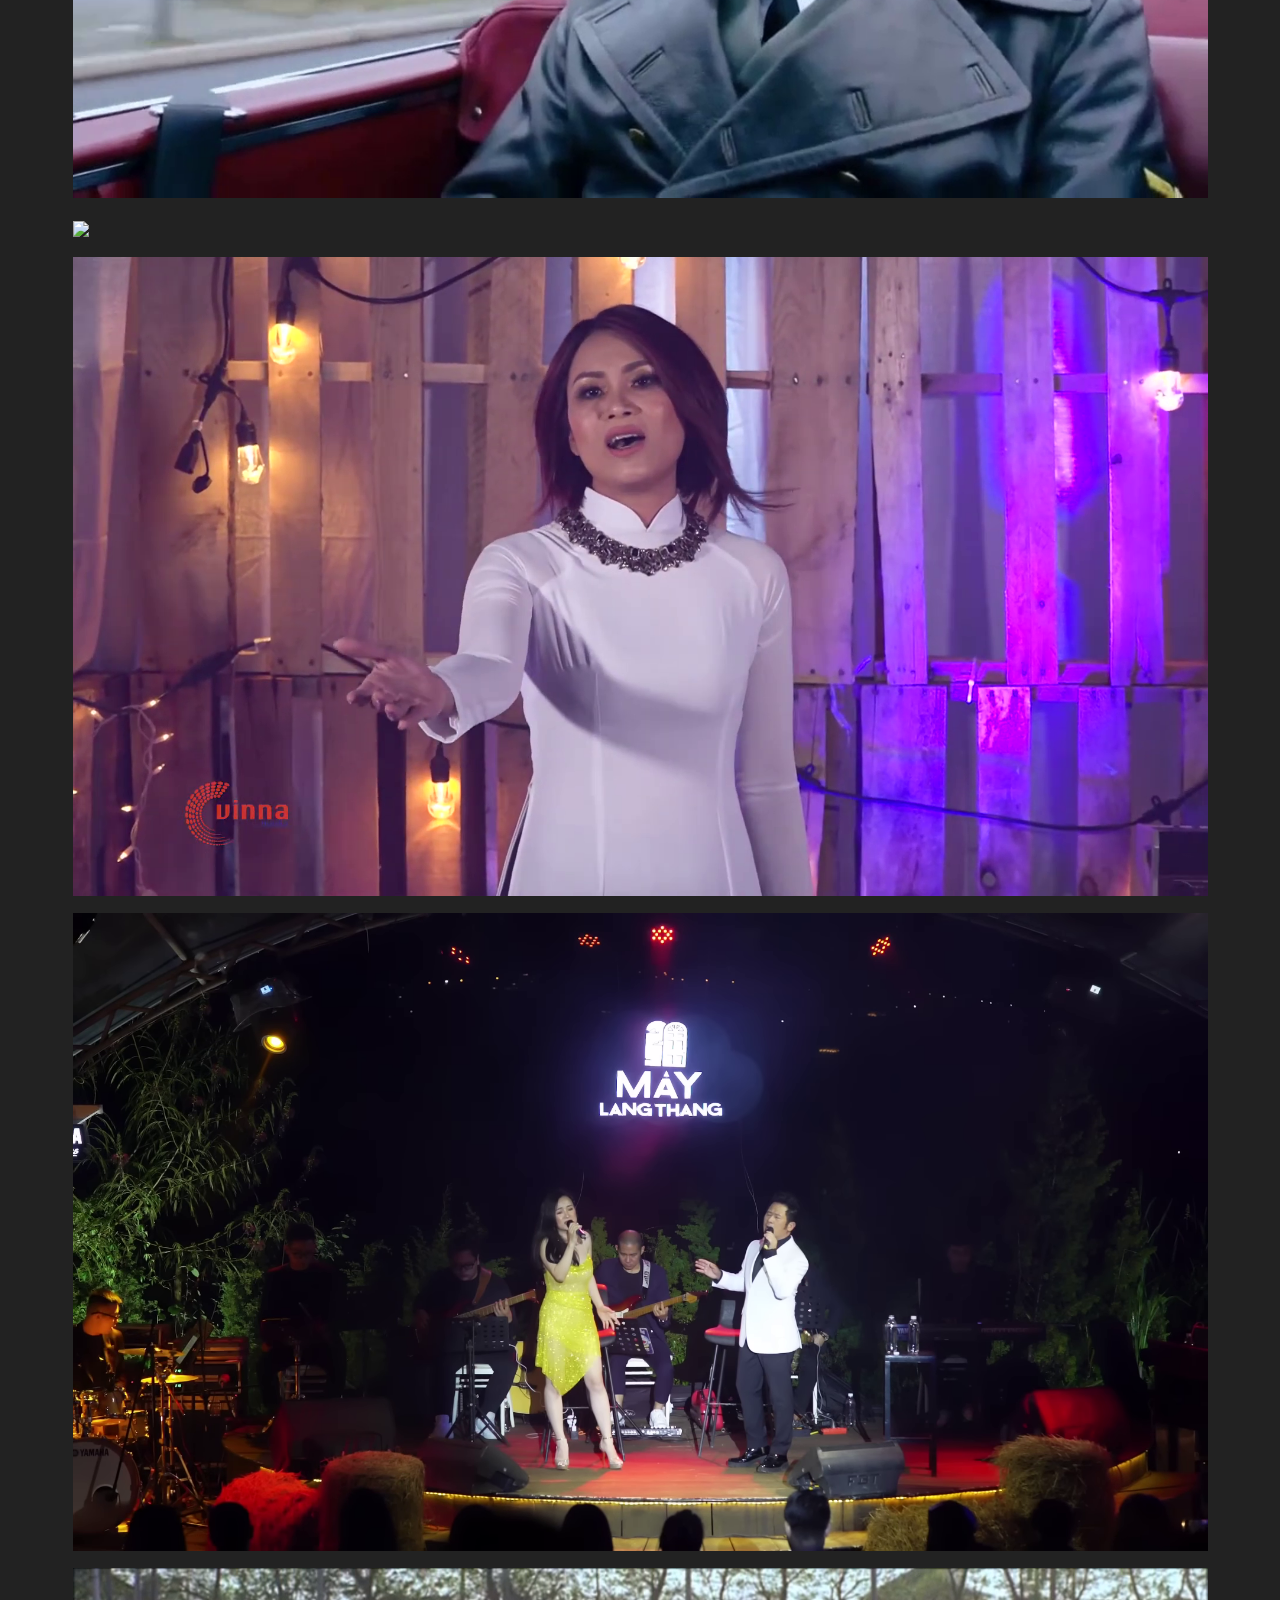
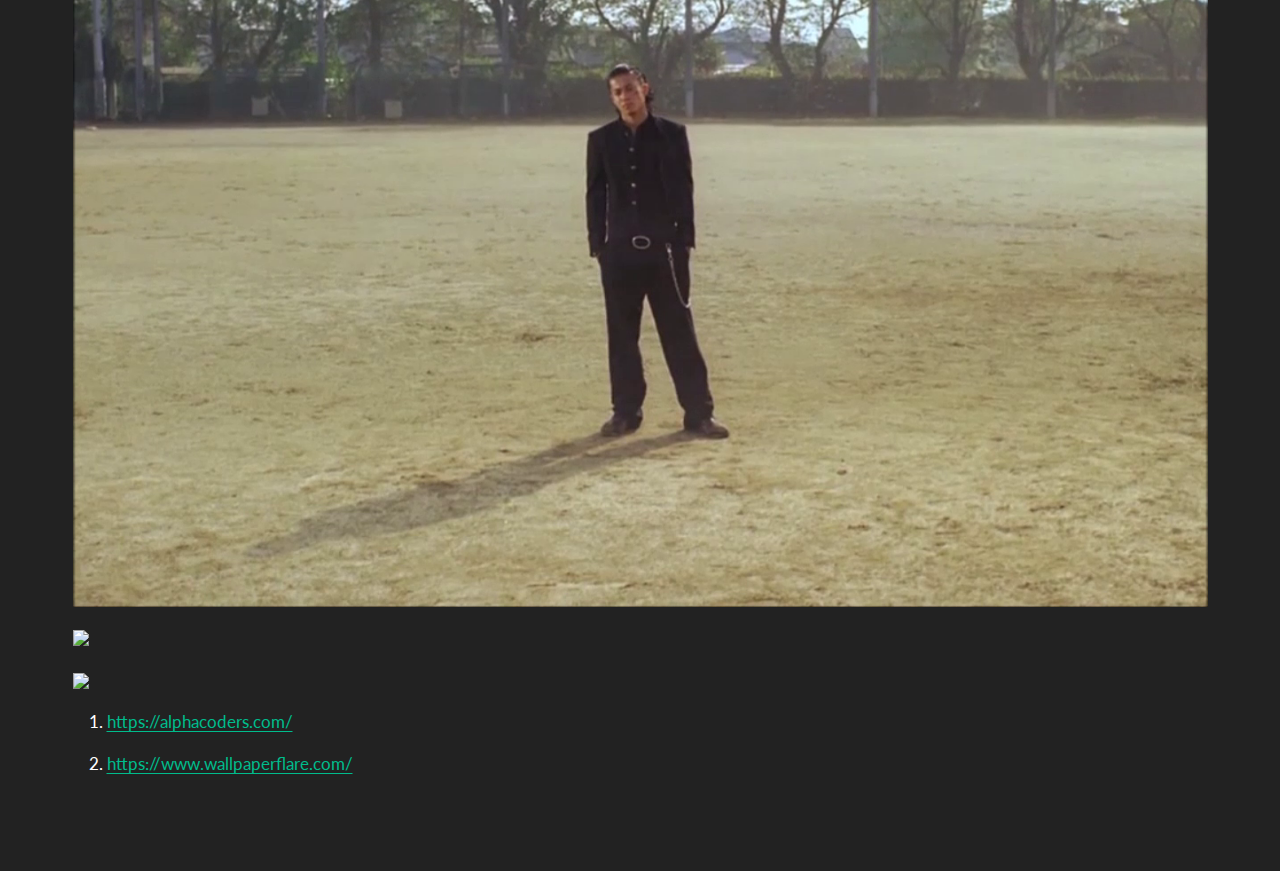
==== commit 64ce29c2: "." ====
--- a/docs/index.html
+++ b/docs/index.html
@@ -84,11 +84,13 @@
 
 
 
+<p><a href="file:///G:/MEDIA/cloud/anh_muon_cau_hon_em.mp4"><img src="img/anh_muon_cau_hon_em.png" class="img-fluid"></a></p>
+<p><a href="file:///G:/MEDIA/cloud/road_to_glory.mp4"><img src="https://images6.alphacoders.com/381/381240.jpg" class="img-fluid"></a></p>
 <p><a href="file:///G:/MEDIA/cloud/nam_mo_dai_bi_quan_the_am_bo_tat.mp4"><img src="img/qtabt.jpg" class="img-fluid"></a></p>
 <p><a href="file:///G:/MEDIA/cloud/nam_mo_quan_the_am_bo_tat.mp4"><img src="img/bo_tat_quan_am.jpg" class="img-fluid"></a></p>
 <p><a href="file:///G:/MEDIA/cloud/hope.webm"><img src="img/hope.jpeg" class="img-fluid"></a></p>
 <p><a href="https://en.wikipedia.org/wiki/Harada_Naojir%C5%8D"><img src="img/kannon_riding_a_dragon.jpg" class="img-fluid"></a></p>
-<p><a href="https://www.wallpaperflare.com/"><img src="img/w1.jpg" class="img-fluid"></a></p>
+<p><a href="file:///G:/MEDIA/cloud/duong_dai_toi_buoc.mp4"><img src="img/w1.jpg" class="img-fluid"></a></p>
 <p><a href="file:///G:/MEDIA/cloud/in_the_end.mp4"><img src="img/in_the_end.png" class="img-fluid"></a></p>
 <p><a href="file:///G:/MEDIA/cloud/ba_chang_ngu_lam_tam_ca_doremi.m4a"><img src="https://i.pinimg.com/736x/12/50/d2/1250d274840180f4f652ae0ff66f801e.jpg" class="img-fluid"></a></p>
 <p><a href="file:///G:/MEDIA/cloud/noi.mp4"><img src="img/noi.png" class="img-fluid"></a></p>
@@ -96,6 +98,10 @@
 <p><a href="file:///G:/MEDIA/cloud/minh_anh_chap_het.mp4"><img src="img/minh_anh_chap_het.png" class="img-fluid"></a></p>
 <p><a href="file:///G:/MEDIA/cloud/muoi_hai_loi_nguyen_cua_bo_tat_quan_the_am.mp4"><img src="https://coolvibe.com/wp-content/uploads/2014/12/3D-Art-Hu-Zheng-Monk.jpg" class="img-fluid"></a></p>
 <p><a href="file:///G:/MEDIA/cloud/con_xin_sam_hoi.mp4"><img src="https://coolvibe.com/wp-content/uploads/2014/08/3D-Art-Gao-Ke-Yang-Monk.jpg" class="img-fluid"></a></p>
+<ol type="1">
+<li><p><a href="https://alphacoders.com/" class="uri">https://alphacoders.com/</a></p></li>
+<li><p><a href="https://www.wallpaperflare.com/" class="uri">https://www.wallpaperflare.com/</a></p></li>
+</ol>
 
 
 
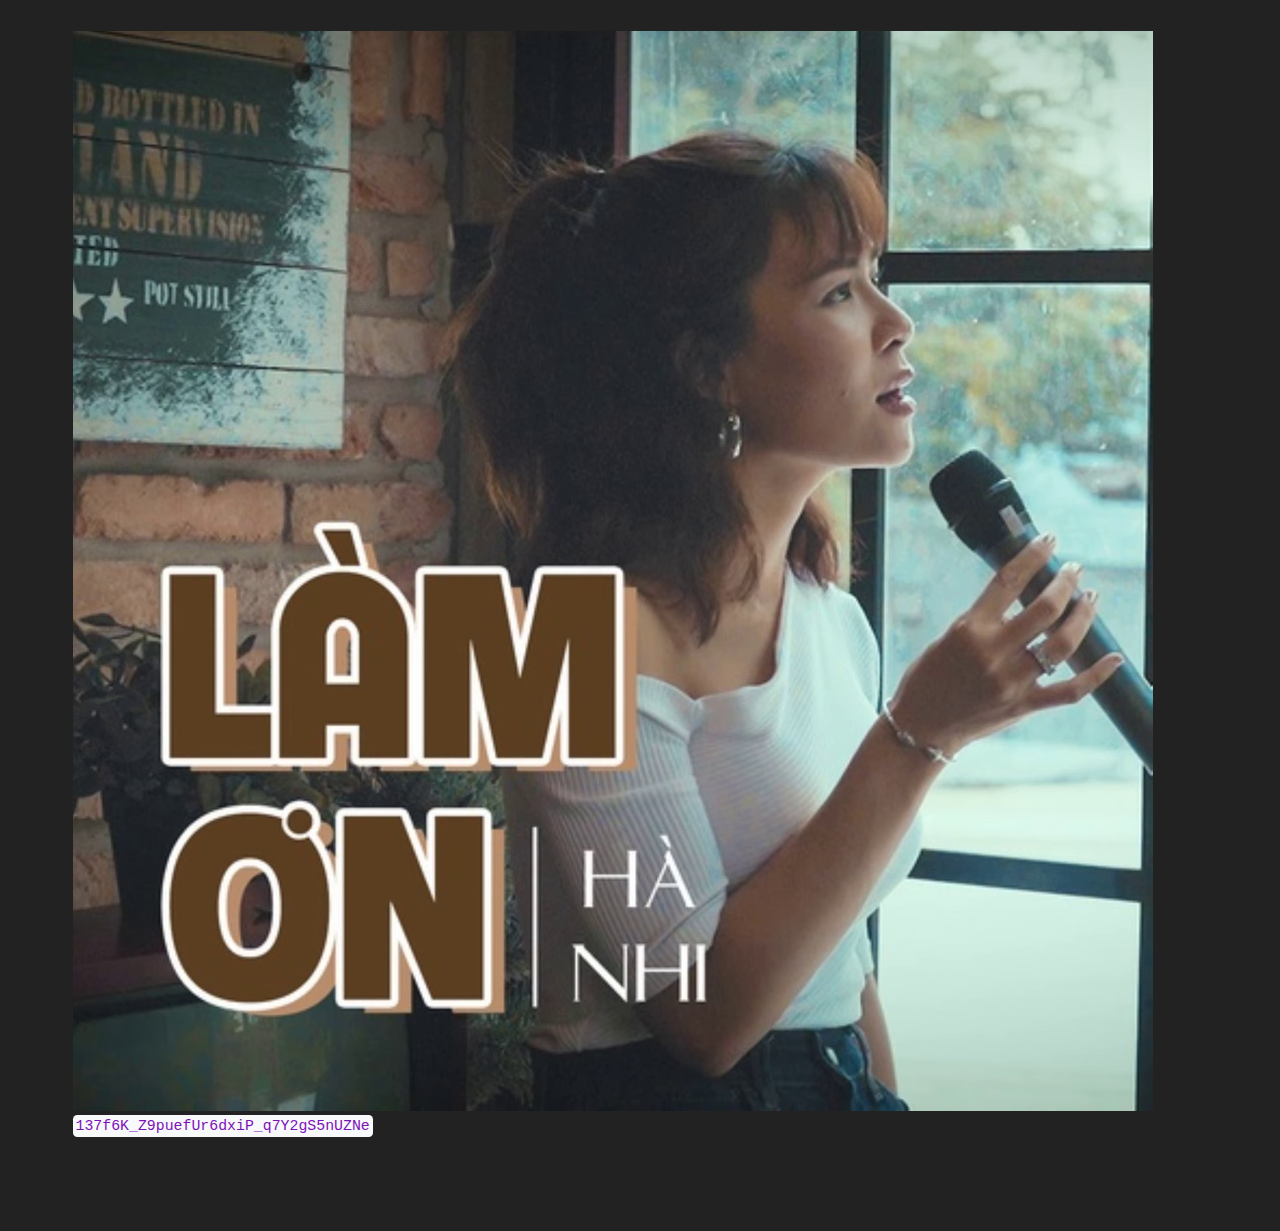
==== commit cd680625: "." ====
--- a/docs/index.html
+++ b/docs/index.html
@@ -84,24 +84,25 @@
 
 
 
-<p><a href="file:///G:/MEDIA/cloud/anh_muon_cau_hon_em.mp4"><img src="img/anh_muon_cau_hon_em.png" class="img-fluid"></a></p>
-<p><a href="file:///G:/MEDIA/cloud/road_to_glory.mp4"><img src="https://images6.alphacoders.com/381/381240.jpg" class="img-fluid"></a></p>
-<p><a href="file:///G:/MEDIA/cloud/nam_mo_dai_bi_quan_the_am_bo_tat.mp4"><img src="img/qtabt.jpg" class="img-fluid"></a></p>
-<p><a href="file:///G:/MEDIA/cloud/nam_mo_quan_the_am_bo_tat.mp4"><img src="img/bo_tat_quan_am.jpg" class="img-fluid"></a></p>
-<p><a href="file:///G:/MEDIA/cloud/hope.webm"><img src="img/hope.jpeg" class="img-fluid"></a></p>
-<p><a href="https://en.wikipedia.org/wiki/Harada_Naojir%C5%8D"><img src="img/kannon_riding_a_dragon.jpg" class="img-fluid"></a></p>
-<p><a href="file:///G:/MEDIA/cloud/duong_dai_toi_buoc.mp4"><img src="img/w1.jpg" class="img-fluid"></a></p>
-<p><a href="file:///G:/MEDIA/cloud/in_the_end.mp4"><img src="img/in_the_end.png" class="img-fluid"></a></p>
-<p><a href="file:///G:/MEDIA/cloud/ba_chang_ngu_lam_tam_ca_doremi.m4a"><img src="https://i.pinimg.com/736x/12/50/d2/1250d274840180f4f652ae0ff66f801e.jpg" class="img-fluid"></a></p>
-<p><a href="file:///G:/MEDIA/cloud/noi.mp4"><img src="img/noi.png" class="img-fluid"></a></p>
-<p><a href="file:///G:/MEDIA/cloud/boi_vi_anh_yeu_em.webm"><img src="img/boi_vi_anh_yeu_em.png" class="img-fluid"></a></p>
-<p><a href="file:///G:/MEDIA/cloud/minh_anh_chap_het.mp4"><img src="img/minh_anh_chap_het.png" class="img-fluid"></a></p>
-<p><a href="file:///G:/MEDIA/cloud/muoi_hai_loi_nguyen_cua_bo_tat_quan_the_am.mp4"><img src="https://coolvibe.com/wp-content/uploads/2014/12/3D-Art-Hu-Zheng-Monk.jpg" class="img-fluid"></a></p>
-<p><a href="file:///G:/MEDIA/cloud/con_xin_sam_hoi.mp4"><img src="https://coolvibe.com/wp-content/uploads/2014/08/3D-Art-Gao-Ke-Yang-Monk.jpg" class="img-fluid"></a></p>
-<ol type="1">
-<li><p><a href="https://alphacoders.com/" class="uri">https://alphacoders.com/</a></p></li>
-<li><p><a href="https://www.wallpaperflare.com/" class="uri">https://www.wallpaperflare.com/</a></p></li>
-</ol>
+<p><img src="img/vlcsnap-2025-03-07-00h24m30s943.png" class="img-fluid"> <code>137f6K_Z9puefUr6dxiP_q7Y2gS5nUZNe</code></p>
+<!-- https://drive.google.com/file/d/137f6K_Z9puefUr6dxiP_q7Y2gS5nUZNe/view?usp=drive_link -->
+<!-- [![](img/anh_muon_cau_hon_em.png)](file:///G:/MEDIA/cloud/anh_muon_cau_hon_em.mp4) -->
+<!-- [![](https://images6.alphacoders.com/381/381240.jpg)](file:///G:/MEDIA/cloud/road_to_glory.mp4) -->
+<!-- [![](img/qtabt.jpg)](file:///G:/MEDIA/cloud/nam_mo_dai_bi_quan_the_am_bo_tat.mp4) -->
+<!-- [![](img/bo_tat_quan_am.jpg)](file:///G:/MEDIA/cloud/nam_mo_quan_the_am_bo_tat.mp4) -->
+<!-- [![](img/hope.jpeg)](file:///G:/MEDIA/cloud/hope.webm) -->
+<!-- [![](img/kannon_riding_a_dragon.jpg)](https://en.wikipedia.org/wiki/Harada_Naojir%C5%8D) -->
+<!-- [![](img/w1.jpg)](file:///G:/MEDIA/cloud/duong_dai_toi_buoc.mp4) -->
+<!-- [![](img/in_the_end.png)](file:///G:/MEDIA/cloud/in_the_end.mp4) -->
+<!-- [![](https://i.pinimg.com/736x/12/50/d2/1250d274840180f4f652ae0ff66f801e.jpg)](file:///G:/MEDIA/cloud/ba_chang_ngu_lam_tam_ca_doremi.m4a) -->
+<!-- [![](img/noi.png)](file:///G:/MEDIA/cloud/noi.mp4) -->
+<!-- [![](img/boi_vi_anh_yeu_em.png)](file:///G:/MEDIA/cloud/boi_vi_anh_yeu_em.webm) -->
+<!-- [![](img/minh_anh_chap_het.png)](file:///G:/MEDIA/cloud/minh_anh_chap_het.mp4) -->
+<!-- [![](https://coolvibe.com/wp-content/uploads/2014/12/3D-Art-Hu-Zheng-Monk.jpg)](file:///G:/MEDIA/cloud/muoi_hai_loi_nguyen_cua_bo_tat_quan_the_am.mp4) -->
+<!-- [![](https://coolvibe.com/wp-content/uploads/2014/08/3D-Art-Gao-Ke-Yang-Monk.jpg)](file:///G:/MEDIA/cloud/con_xin_sam_hoi.mp4) -->
+<!-- 1. <https://alphacoders.com/> -->
+<!-- 2. <https://www.wallpaperflare.com/> -->
+<!-- 3. <https://m.vuiz.net/getlink/nhaccuatui/> -->
 
 
 
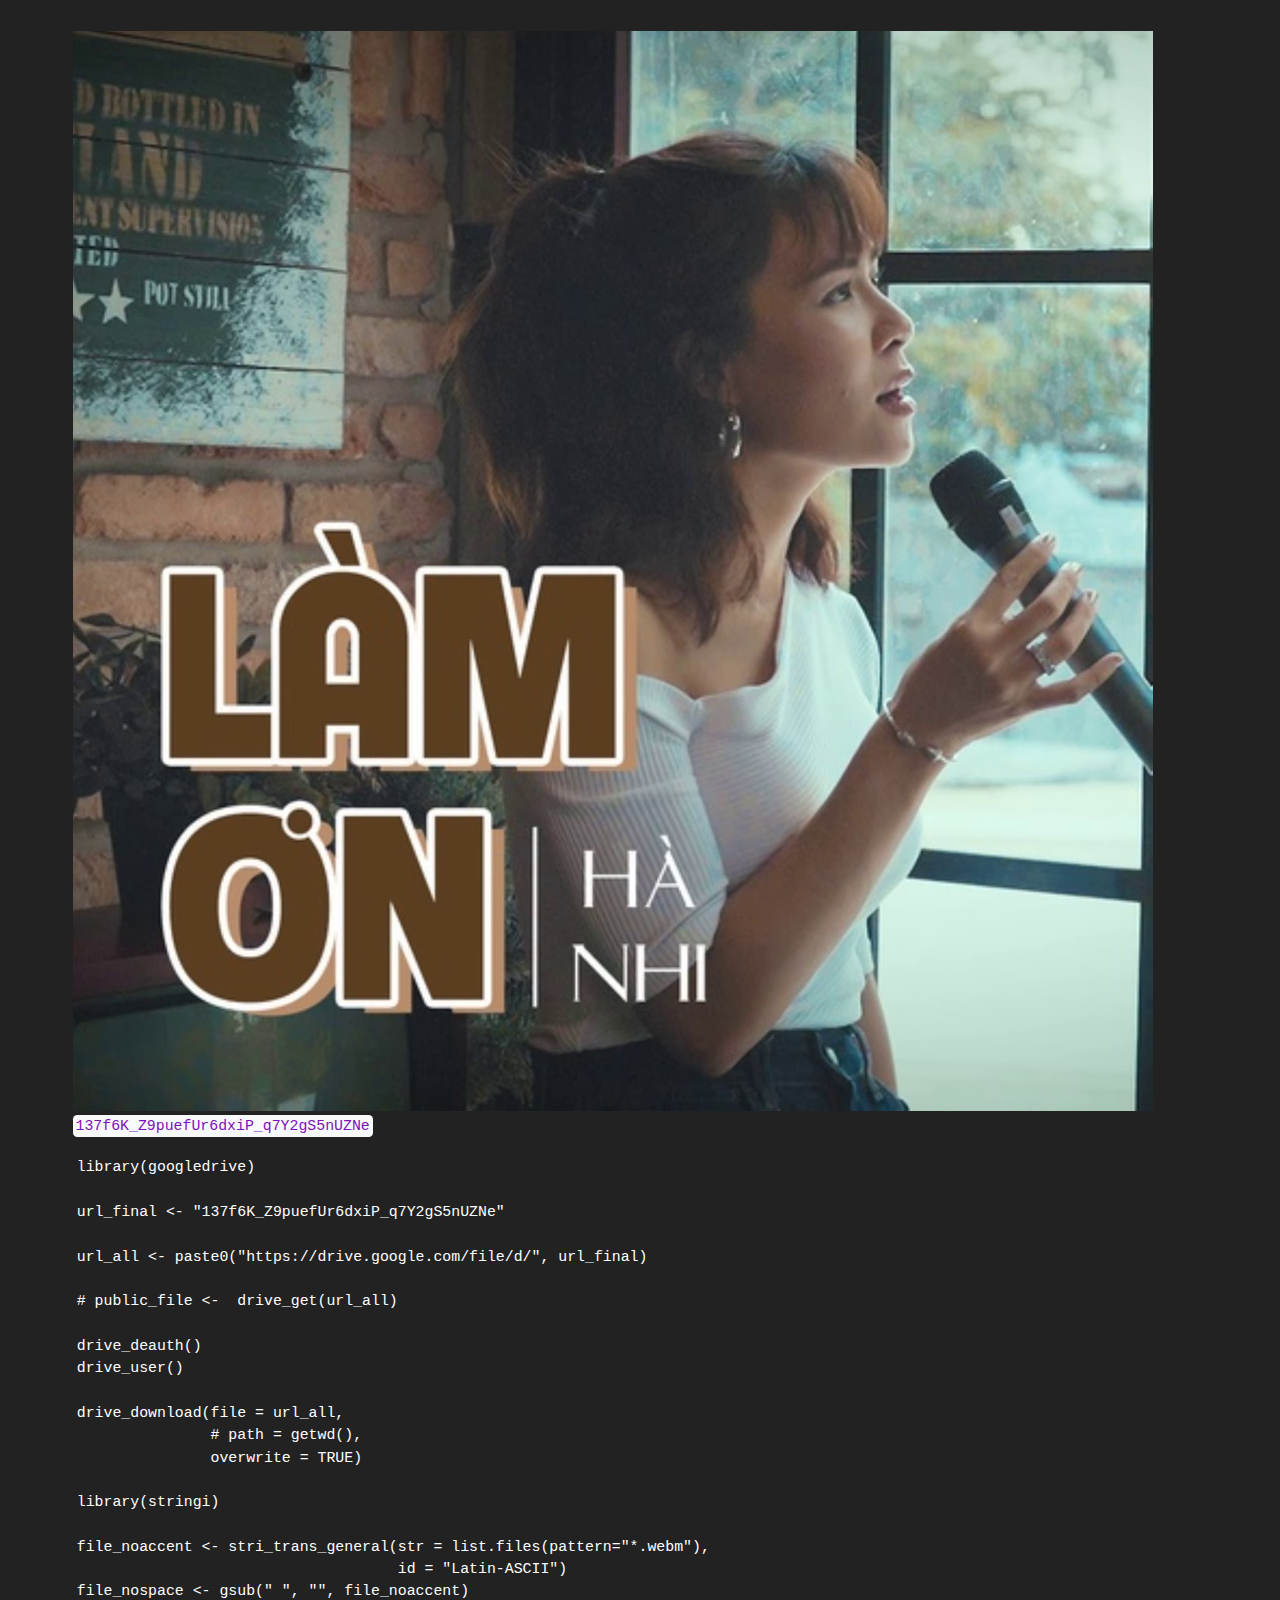
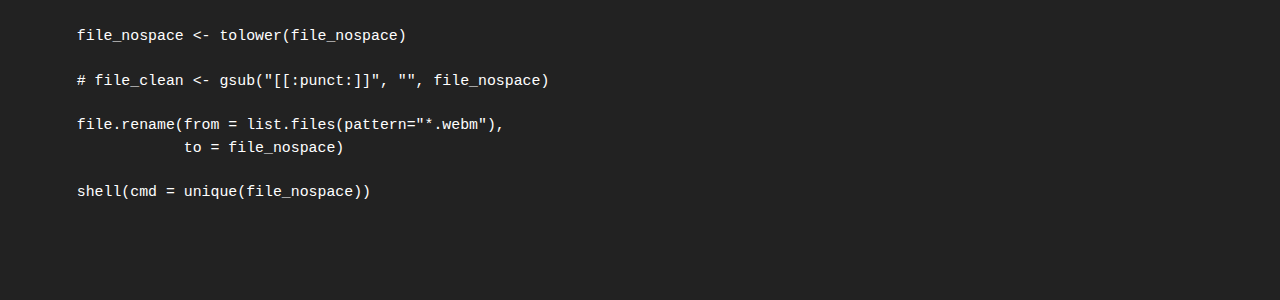
==== commit 4c14cf88: "." ====
--- a/docs/index.html
+++ b/docs/index.html
@@ -85,6 +85,35 @@
 
 
 <p><img src="img/vlcsnap-2025-03-07-00h24m30s943.png" class="img-fluid"> <code>137f6K_Z9puefUr6dxiP_q7Y2gS5nUZNe</code></p>
+<pre><code>library(googledrive)
+
+url_final &lt;- "137f6K_Z9puefUr6dxiP_q7Y2gS5nUZNe"
+
+url_all &lt;- paste0("https://drive.google.com/file/d/", url_final)
+
+# public_file &lt;-  drive_get(url_all)
+
+drive_deauth()
+drive_user()
+
+drive_download(file = url_all,
+               # path = getwd(),
+               overwrite = TRUE)
+
+library(stringi)
+
+file_noaccent &lt;- stri_trans_general(str = list.files(pattern="*.webm"), 
+                                    id = "Latin-ASCII")
+file_nospace &lt;- gsub(" ", "", file_noaccent)
+
+file_nospace &lt;- tolower(file_nospace)
+
+# file_clean &lt;- gsub("[[:punct:]]", "", file_nospace)
+
+file.rename(from = list.files(pattern="*.webm"), 
+            to = file_nospace)
+
+shell(cmd = unique(file_nospace))</code></pre>
 <!-- https://drive.google.com/file/d/137f6K_Z9puefUr6dxiP_q7Y2gS5nUZNe/view?usp=drive_link -->
 <!-- [![](img/anh_muon_cau_hon_em.png)](file:///G:/MEDIA/cloud/anh_muon_cau_hon_em.mp4) -->
 <!-- [![](https://images6.alphacoders.com/381/381240.jpg)](file:///G:/MEDIA/cloud/road_to_glory.mp4) -->
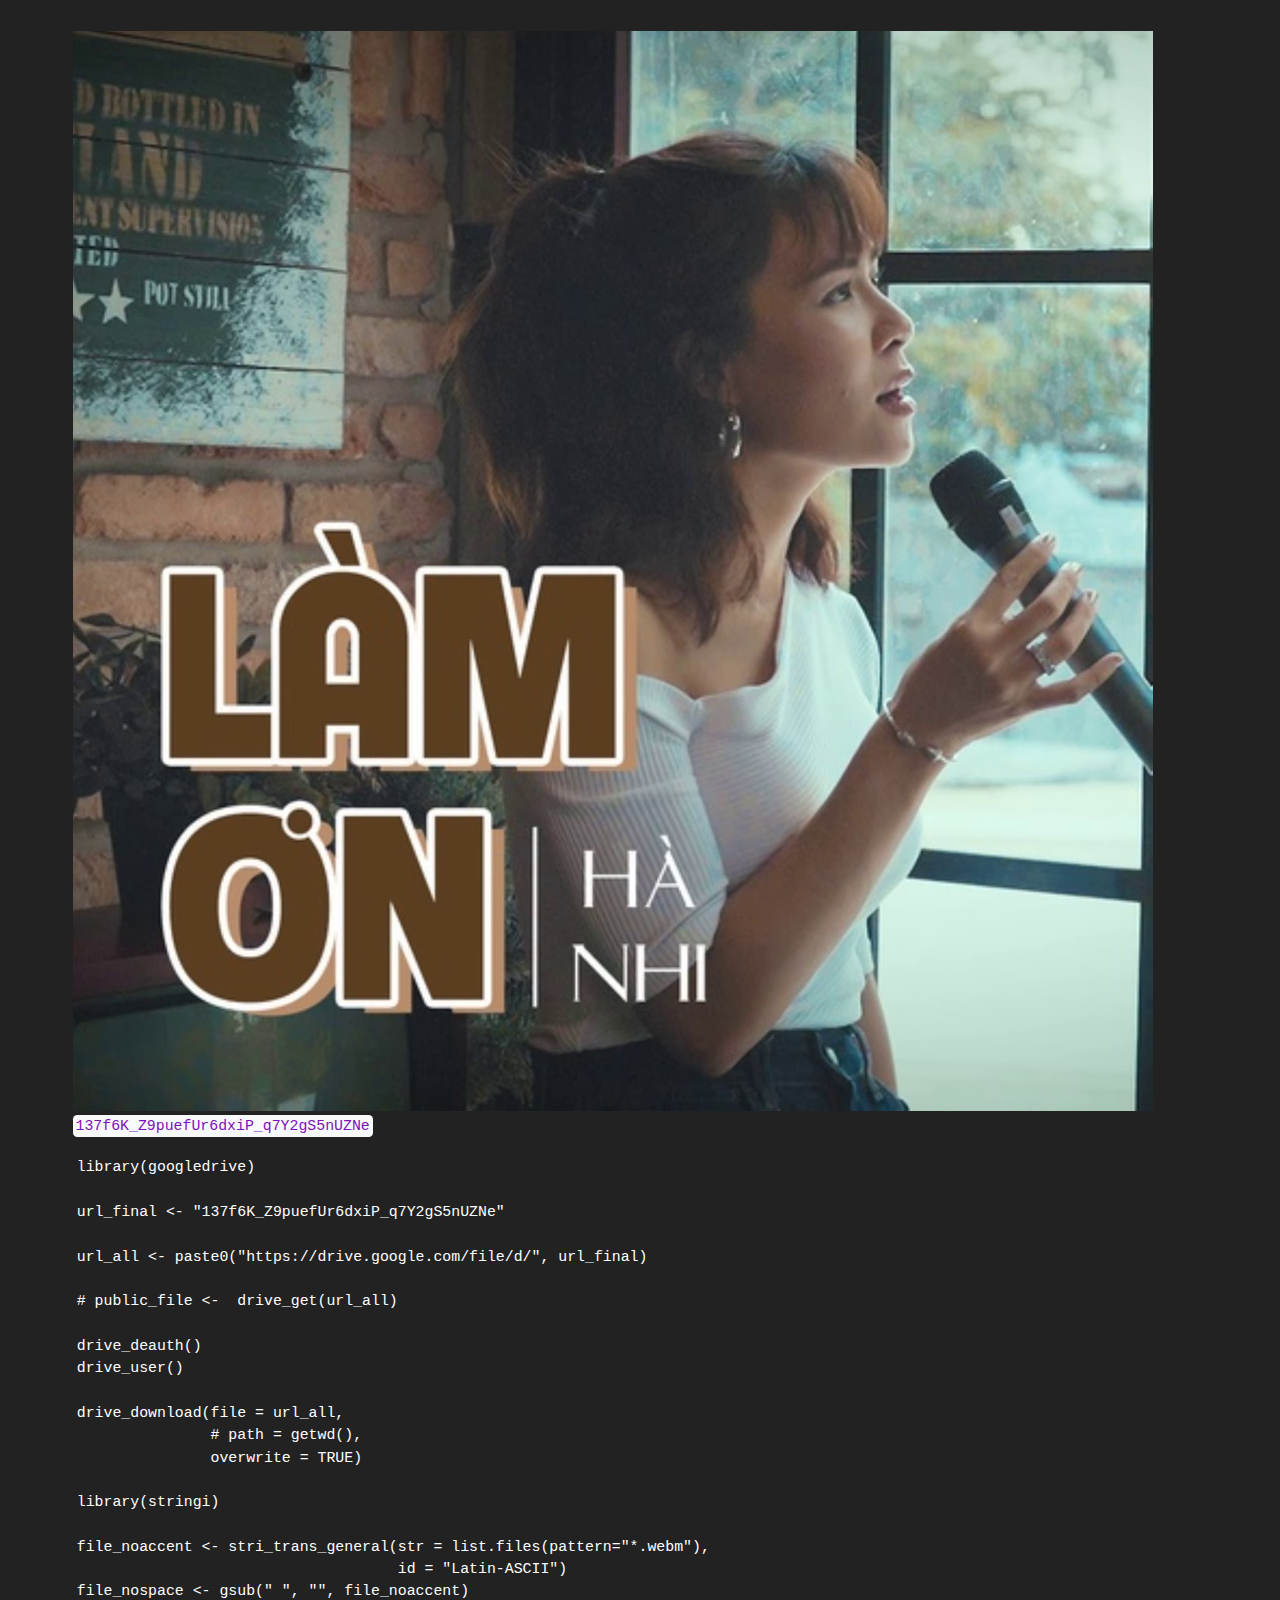
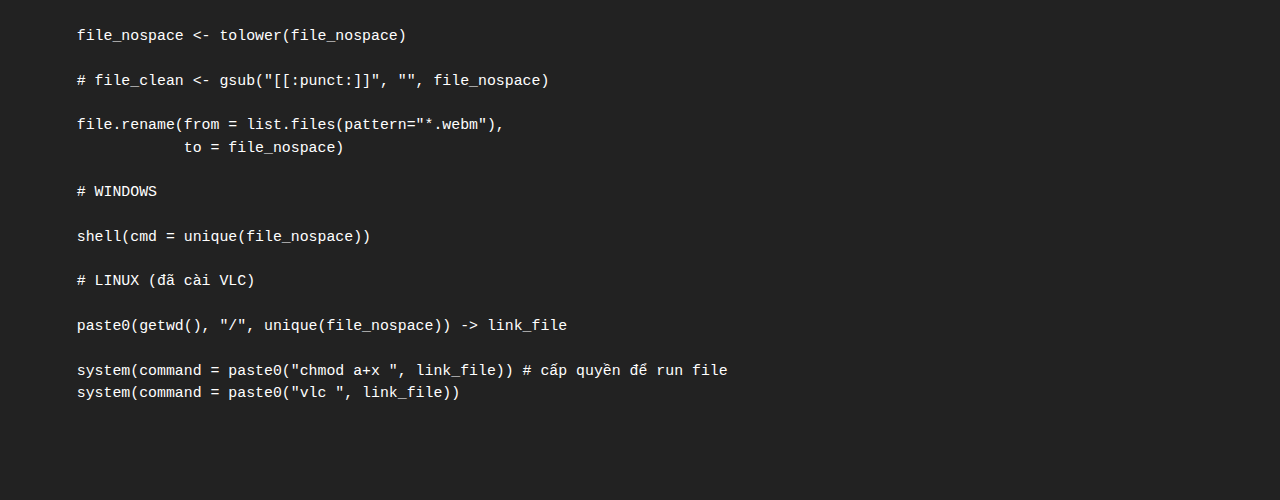
==== commit 0f3836e2: "." ====
--- a/docs/index.html
+++ b/docs/index.html
@@ -113,7 +113,16 @@
 file.rename(from = list.files(pattern="*.webm"), 
             to = file_nospace)
 
-shell(cmd = unique(file_nospace))</code></pre>
+# WINDOWS
+
+shell(cmd = unique(file_nospace))
+
+# LINUX (đã cài VLC)
+
+paste0(getwd(), "/", unique(file_nospace)) -&gt; link_file
+
+system(command = paste0("chmod a+x ", link_file)) # cấp quyền để run file
+system(command = paste0("vlc ", link_file))</code></pre>
 <!-- https://drive.google.com/file/d/137f6K_Z9puefUr6dxiP_q7Y2gS5nUZNe/view?usp=drive_link -->
 <!-- [![](img/anh_muon_cau_hon_em.png)](file:///G:/MEDIA/cloud/anh_muon_cau_hon_em.mp4) -->
 <!-- [![](https://images6.alphacoders.com/381/381240.jpg)](file:///G:/MEDIA/cloud/road_to_glory.mp4) -->
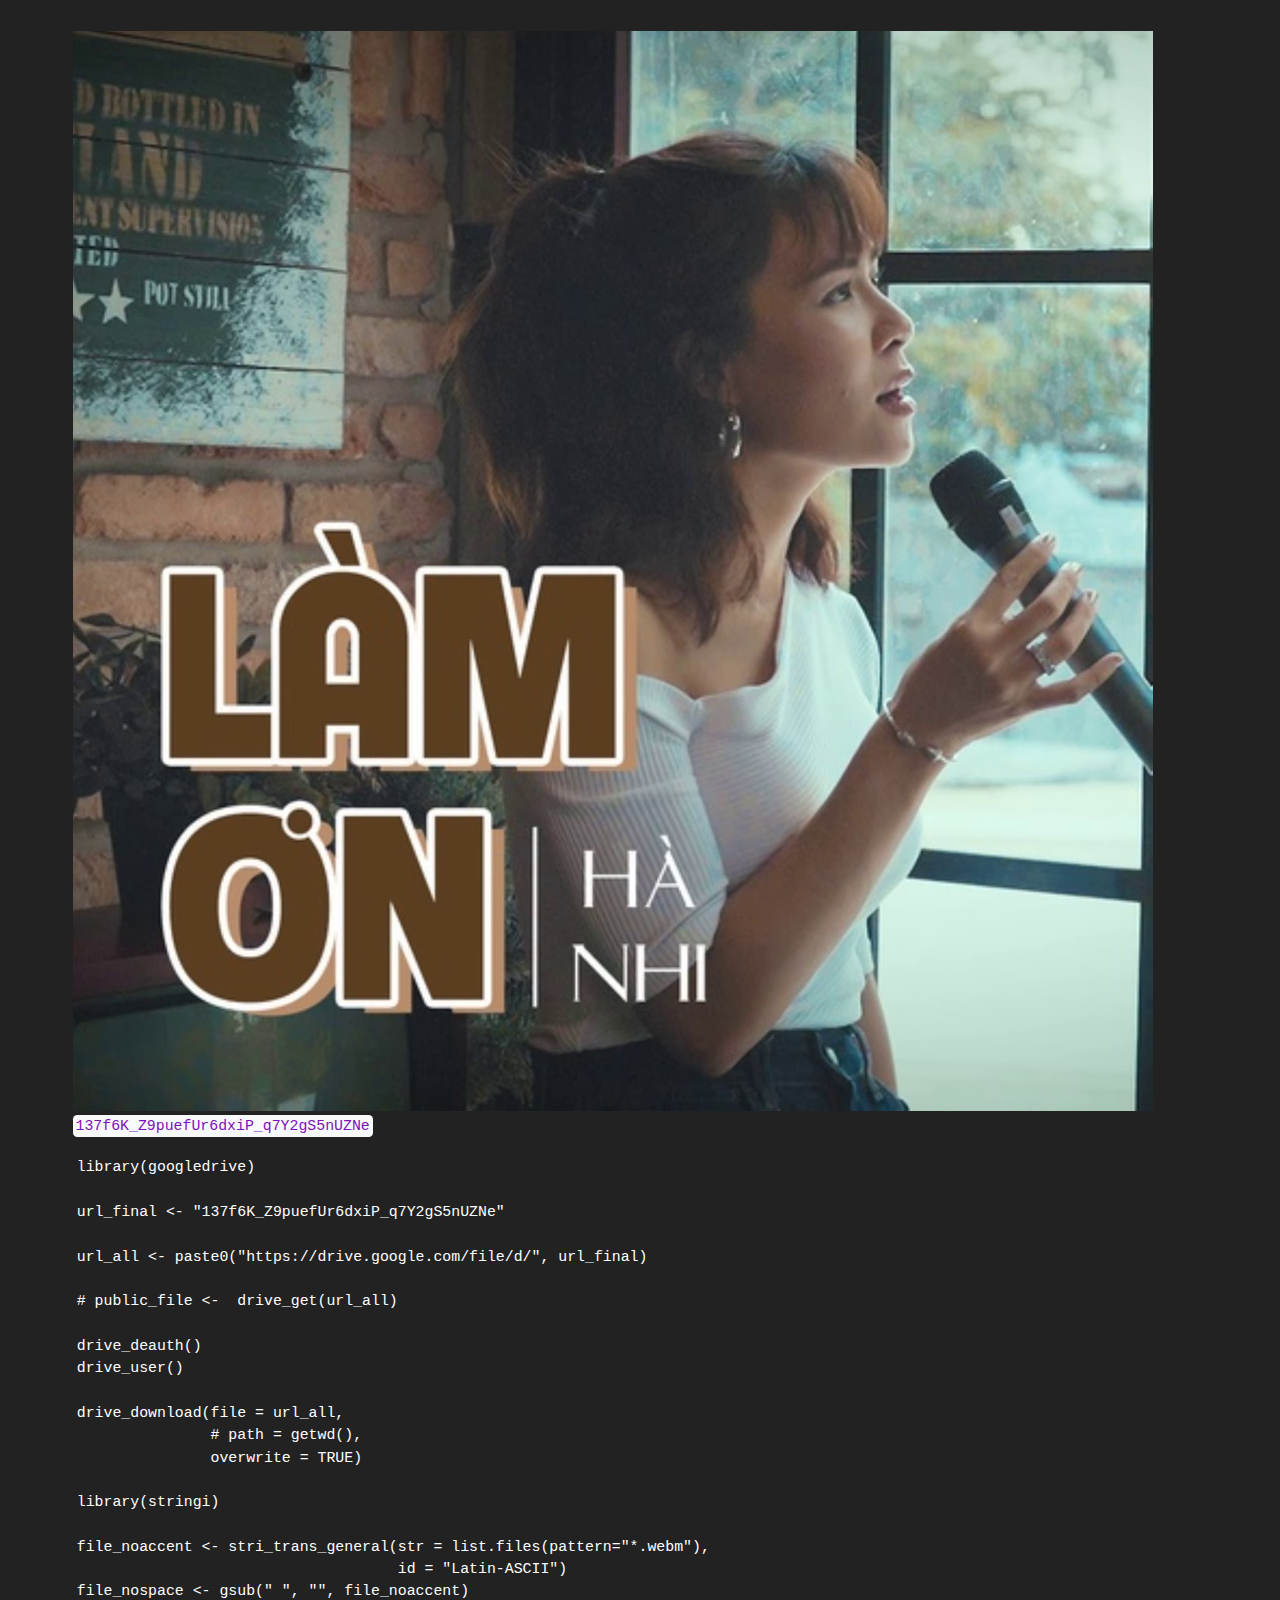
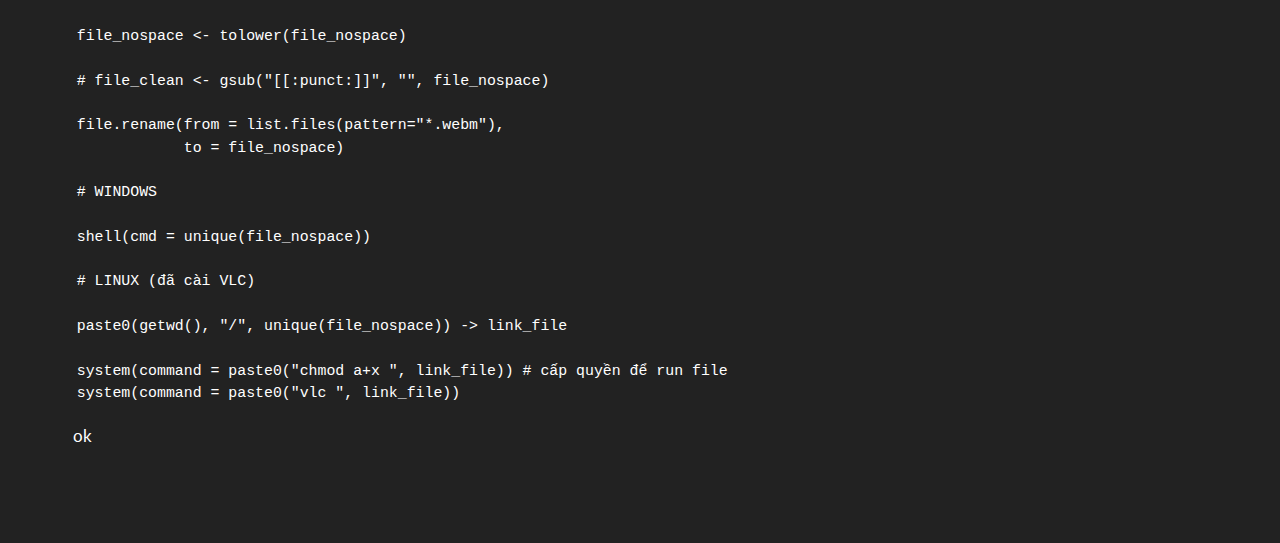
==== commit cf7da5e0: "." ====
--- a/docs/index.html
+++ b/docs/index.html
@@ -123,6 +123,7 @@
 
 system(command = paste0("chmod a+x ", link_file)) # cấp quyền để run file
 system(command = paste0("vlc ", link_file))</code></pre>
+<p>ok</p>
 <!-- https://drive.google.com/file/d/137f6K_Z9puefUr6dxiP_q7Y2gS5nUZNe/view?usp=drive_link -->
 <!-- [![](img/anh_muon_cau_hon_em.png)](file:///G:/MEDIA/cloud/anh_muon_cau_hon_em.mp4) -->
 <!-- [![](https://images6.alphacoders.com/381/381240.jpg)](file:///G:/MEDIA/cloud/road_to_glory.mp4) -->
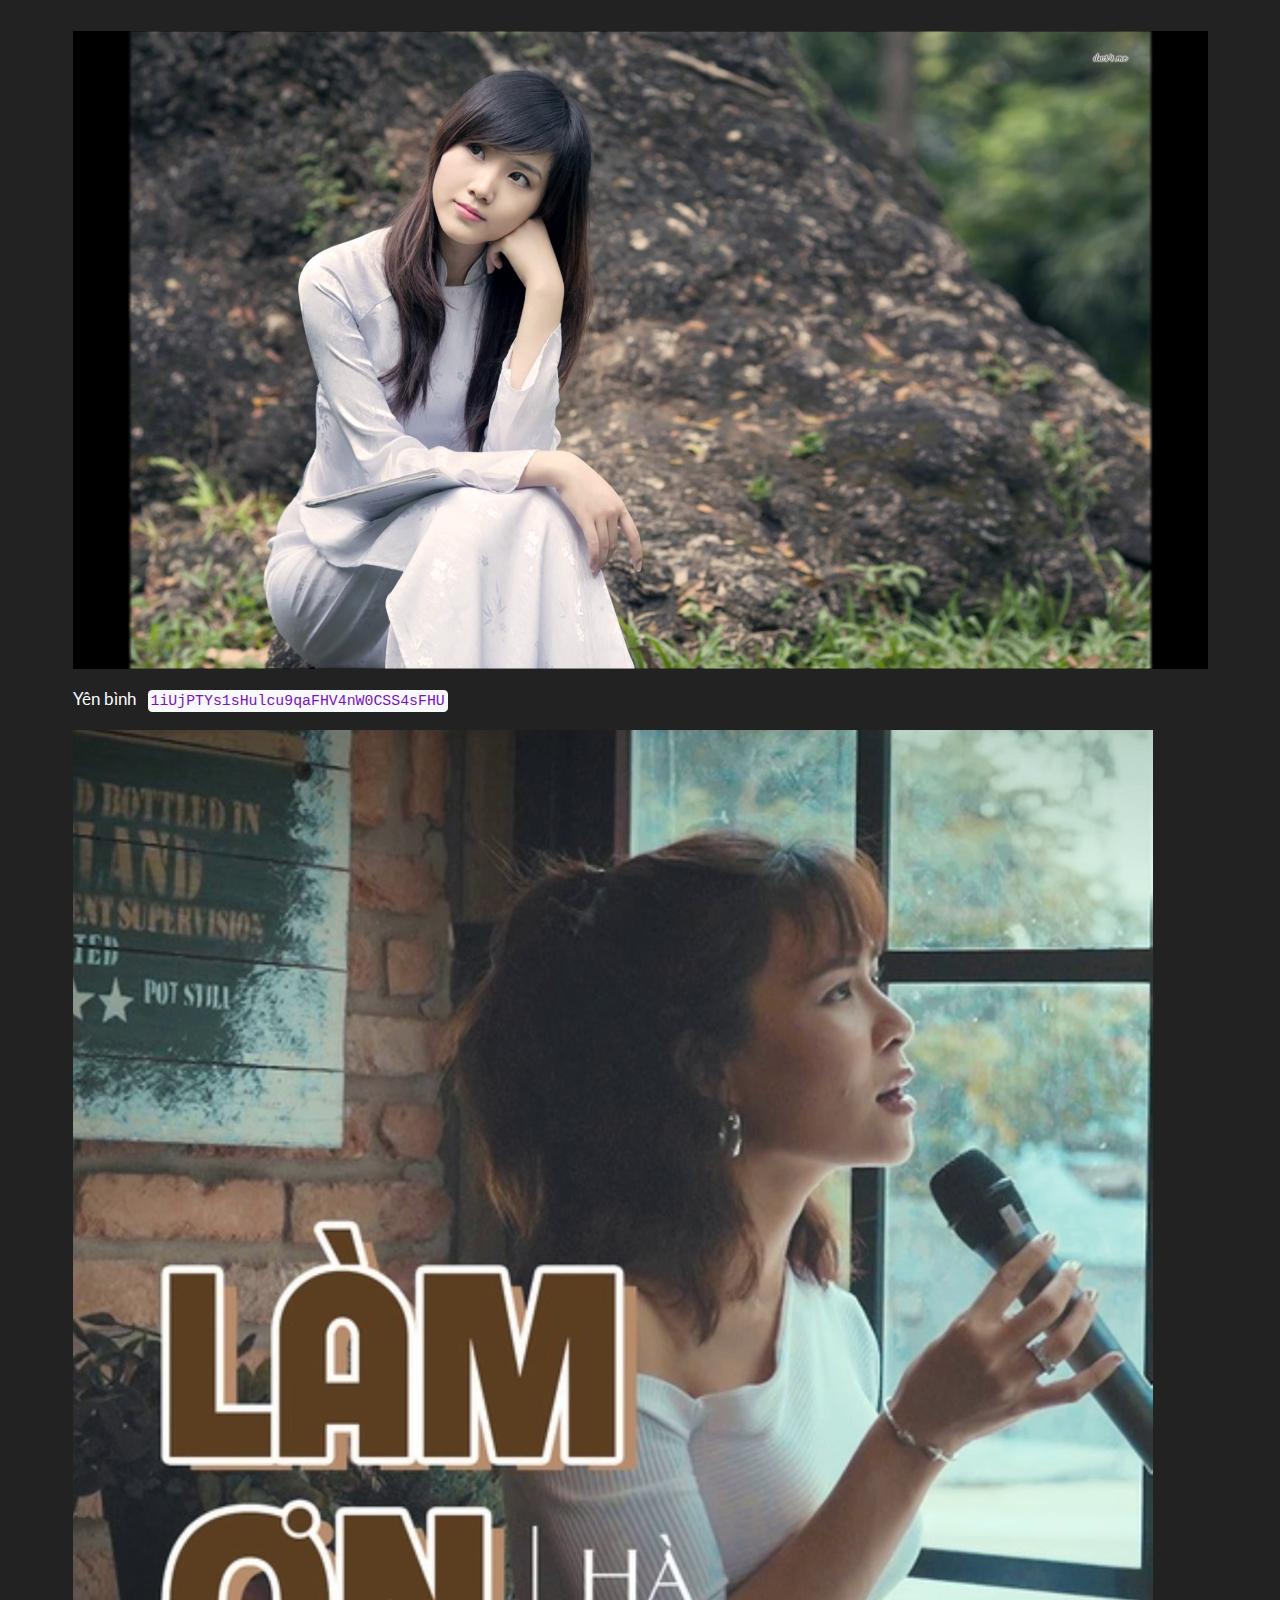
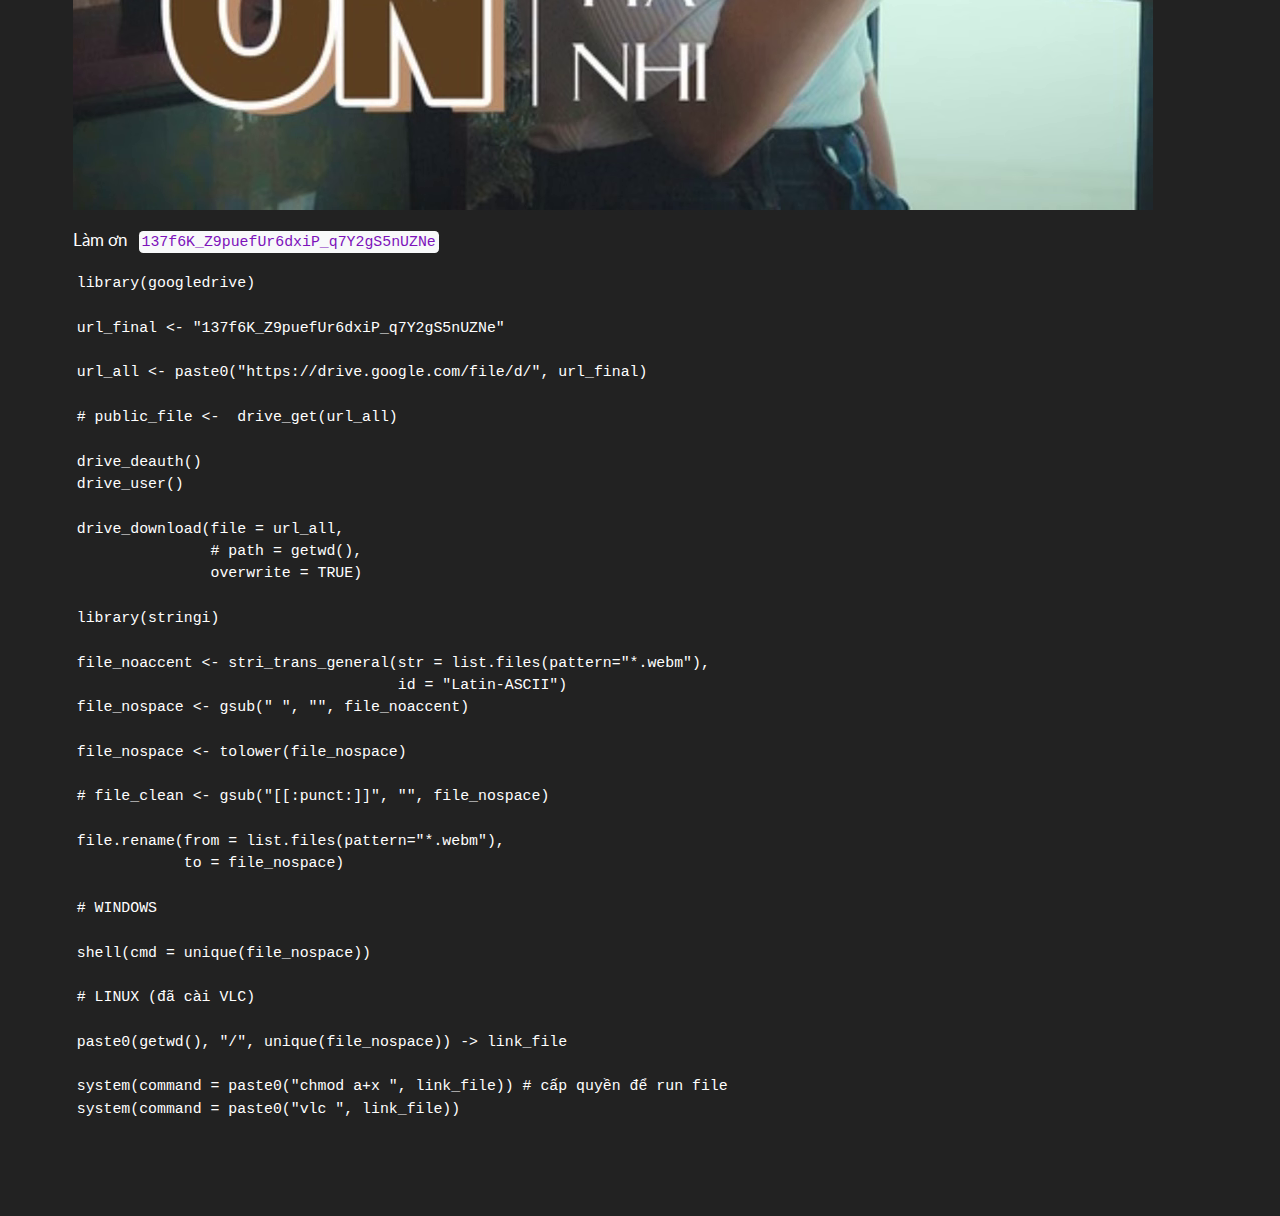
==== commit 53f7ea50: "." ====
--- a/docs/index.html
+++ b/docs/index.html
@@ -84,7 +84,10 @@
 
 
 
-<p><img src="img/vlcsnap-2025-03-07-00h24m30s943.png" class="img-fluid"> <code>137f6K_Z9puefUr6dxiP_q7Y2gS5nUZNe</code></p>
+<p><img src="img/vlcsnap-2025-03-07-01h09m45s863.png" class="img-fluid"></p>
+<p>Yên bình&nbsp;&nbsp;&nbsp;<code>1iUjPTYs1sHulcu9qaFHV4nW0CSS4sFHU</code></p>
+<p><img src="img/vlcsnap-2025-03-07-00h24m30s943.png" class="img-fluid"></p>
+<p>Làm ơn&nbsp;&nbsp;&nbsp;<code>137f6K_Z9puefUr6dxiP_q7Y2gS5nUZNe</code></p>
 <pre><code>library(googledrive)
 
 url_final &lt;- "137f6K_Z9puefUr6dxiP_q7Y2gS5nUZNe"
@@ -123,7 +126,6 @@
 
 system(command = paste0("chmod a+x ", link_file)) # cấp quyền để run file
 system(command = paste0("vlc ", link_file))</code></pre>
-<p>ok</p>
 <!-- https://drive.google.com/file/d/137f6K_Z9puefUr6dxiP_q7Y2gS5nUZNe/view?usp=drive_link -->
 <!-- [![](img/anh_muon_cau_hon_em.png)](file:///G:/MEDIA/cloud/anh_muon_cau_hon_em.mp4) -->
 <!-- [![](https://images6.alphacoders.com/381/381240.jpg)](file:///G:/MEDIA/cloud/road_to_glory.mp4) -->
